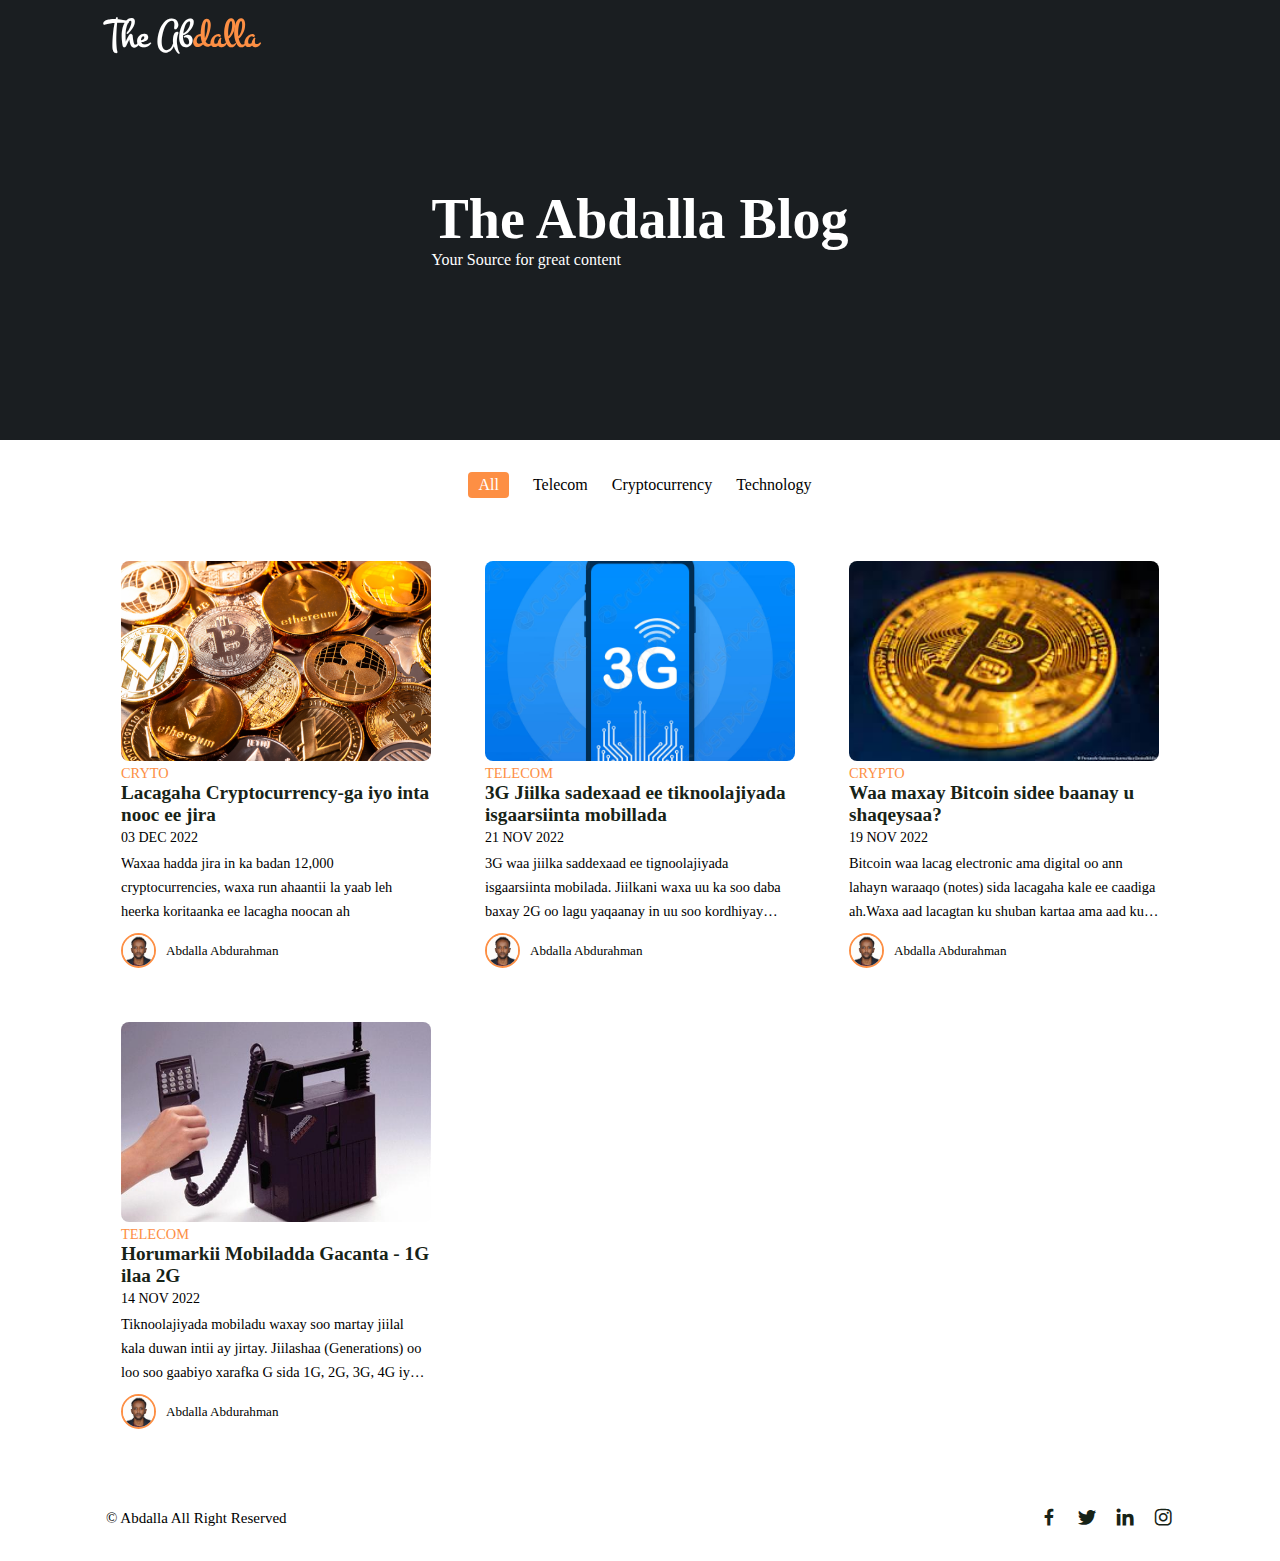
==== index.html @ d230ab07 "Update index.html" ====
<!DOCTYPE html>
<html lang="en">

<head>
    <meta charset="UTF-8">
    <meta http-equiv="X-UA-Compatible" content="IE=edge">
    <meta name="viewport" content="width=device-width, initial-scale=1.0">
    <title>Blog Website</title>
<!--     Link To Fonts -->
    <link rel="preconnect" href="https://fonts.googleapis.com">
    <link rel="preconnect" href="https://fonts.gstatic.com" crossorigin>
    <link href="https://fonts.googleapis.com/css2?family=Montez&display=swap" rel="stylesheet">
    <!-- Link To CSS -->
    <link rel="stylesheet" href="css/style.css">
    <!-- Box Icons -->
    <link href='https://unpkg.com/boxicons@2.1.4/css/boxicons.min.css' rel='stylesheet'>
    <!-- Link To JS -->

    <!-- jQuerry Link  -->
    <script src="jQuerry/jquery-3.5.1.min.js"></script>
</head>

<body>
    <!-- Header -->
    <header>
        <!-- Nav -->
        <div class="nav container">
            <!-- logo -->
            <a href="#" class="logo">The Ab<span>dalla</span></a>
        </div>

    </header>
    <!-- Home -->
    <section class="home" id="home">
        <div class="home-text container">
            <h2 class="home-title">The Abdalla Blog</h2>
            <span class="home-subtitle">Your Source for great content</span>
        </div>
    </section>
    <!-- Post Filter -->
    <div class="post-filter container">
        <span class="filter-item active-filter" data-filter='all'> All</span>
        <span class="filter-item " data-filter='telecom'> Telecom</span>
        <span class="filter-item " data-filter='crypto'> Cryptocurrency</span>
        <span class="filter-item " data-filter='tech'> Technology</span>
    </div> 
    
    <!-- Posts -->
    <section class="post container">
         <!-- Post Box -1 -->
        
        <div class="post-box crypto">
            <img src="img/Dec/cryptocurrency.jpg" alt="" class="post-img">
            <h2 class="category">CRYTO</h2>
            <a href="2022/Dec/Lacagaha Cryptocurrency-ga iyo inta nooc ee jira.html" class="post-title">
           Lacagaha Cryptocurrency-ga iyo inta nooc ee jira
            </a>
            <span class="post-date">03 Dec 2022</span>
            <p class="post-description">Waxaa hadda jira in ka badan 12,000 cryptocurrencies, waxa run ahaantii la yaab leh heerka koritaanka ee lacagha noocan ah </p>
            <!-- profile -->
            <div class="profile">
                <img src="img/author.png " alt="" class="profile-img">
                <span class="profile-name">Abdalla Abdurahman</span>
            </div>
        </div>
        
          <!-- Post Box 0 -->
        
        <div class="post-box telecom">
            <img src="img/3G logo.jpg" alt="" class="post-img">
            <h2 class="category">Telecom</h2>
            <a href="2022/Nov/3G Jiilka sadexaad ee tiknoolajiyada isgaarsiinta mobillada.html" class="post-title">
            3G Jiilka sadexaad ee tiknoolajiyada isgaarsiinta mobillada
            </a>
            <span class="post-date">21 Nov 2022</span>
            <p class="post-description">3G waa jiilka saddexaad ee tignoolajiyada isgaarsiinta mobilada. Jiilkani waxa uu ka soo daba baxay 2G oo lagu yaqaanay in uu soo kordhiyay adeegyada SMS,MMS, GPRS & EDGE oo ah adeeg saamaxayaa in mobilkaaga aad ku isticmaasho internetka oo markii ugu horaysay </p>
            <!-- profile -->
            <div class="profile">
                <img src="img/author.png " alt="" class="profile-img">
                <span class="profile-name">Abdalla Abdurahman</span>
            </div>
        </div>
        
        <!-- Post Box 1 -->
        <div class="post-box crypto">
            <img src="img/bitcoin 2.jpg" alt="" class="post-img">
            <h2 class="category">Crypto</h2>
            <a href="2022/Nov/Waa maxay Bitcoin sidee baanay u shaqaysaa.html" class="post-title">
              Waa maxay Bitcoin sidee baanay u shaqeysaa?
            </a>
            <span class="post-date">19 Nov 2022</span>
            <p class="post-description">Bitcoin waa lacag electronic ama digital oo ann lahayn waraaqo (notes) sida lacagaha kale ee caadiga ah.Waxa aad lacagtan  ku shuban kartaa ama aad ku kaydsan kartaa crypto wallets oo ah Applications ku jira mobile-kaaga ama computer-kaaga. </p>
            <!-- profile -->
            <div class="profile">
                <img src="img/author.png " alt="" class="profile-img">
                <span class="profile-name">Abdalla Abdurahman</span>
            </div>
        </div>
        
        <!-- Post Box 2 -->
        
        <div class="post-box telecom">
            <img src="img/1G-mobile-communication-systems.jpg" alt="" class="post-img">
            <h2 class="category">Telecom</h2>
            <a href="2022/Nov/Horumarkii Mobiladda Gacanta- 1G ilaa2 2G.html" class="post-title">
                Horumarkii Mobiladda Gacanta - 1G ilaa 2G
            </a>
            <span class="post-date">14 Nov 2022</span>
            <p class="post-description">Tiknoolajiyada mobiladu waxay soo martay jiilal kala duwan intii ay jirtay. Jiilashaa (Generations) oo loo soo gaabiyo xarafka G sida 1G, 2G, 3G, 4G iyo 5G, waxa ay ku kala duwan yihiin adeegyada iyo qaabdhismeedka network-ga.</p>
            <!-- profile -->
            <div class="profile">
                <img src="img/author.png " alt="" class="profile-img">
                <span class="profile-name">Abdalla Abdurahman</span>
            </div>
        </div>

    </section>
    <!-- Footer  -->
    <div class="footer container">
        <p>&#169; Abdalla All Right Reserved</p>
        <div class="social">
            <a href=""><i class='bx bxl-facebook'></i></a>
            <a href=""><i class='bx bxl-twitter'></i></a>
            <a href=""><i class='bx bxl-linkedin'></i></a>
            <a href=""><i class='bx bxl-instagram'></i></a>

        </div>
    </div>









    <!-- Link To JS -->
    <script src="js/main.js"></script>
    <script>

    </script>
    <script type="text/javascript">

    </script>


</body>

</html>
---- css/style.css ----
*{
    margin: 0;
    padding: 0;
    scroll-behavior: smooth;
    scroll-padding: 2rem;
    box-sizing: border-box;
}
/* Variables */
:root{
    --container-color: #1a1e21;
    --second-color:#fd8f44;
    --text-color: #172317;
    --bg-color:#fff;
}
::selection{
    color: var(--bg-color);
    background: var(--second-color);
}
a{
    text-decoration: none;
}
li{
    list-style: none;
}
img {
    width:100%;
}
section{
    padding: 3rem 0 2rem;
     
}
.container{
    max-width: 1068px;
    margin: auto;
    width: 100%;
}
/* Header */
header{
    position: fixed;
    top: 0;
    left: 0;
    width: 100%;
    z-index: 200;
}
header.shadow {
    background: var(--bg-color);
     
    
    transition: 0.4s;
}
header.shadow .logo{
    color: var(--text-color);
}
.nav   {
    display: flex;
    align-items: center;
    justify-content: space-between;
    padding: 10px 0;
}
.logo{
    font-size: 2.5rem;
    font-weight: 600;
    color: var(--bg-color);
    font-family: 'Montez', cursive;
}
.logo span{
    color: var(--second-color);
}
.login{
    padding: 8px 14px;
    text-transform: uppercase;
    font-weight: 500;
    border-radius: 4px;
    background: var(--second-color);
    color: var(--bg-color);

}
.login:hover{
    background: hsl(24, 98%, 58%);
    transition: 2s;
}
.home{
    width: 100%;
    min-height: 440px;
    background: var(--container-color);
    display: grid;
    justify-content: center;
    align-items: center;
}
.home-text{
    color: var(--bg-color);
}
.home-title{
    font-size: 3.5rem;
}
.home-subtitle{
    font-size: 1rem;
    font-weight: 400;
}
.post-filter{
    display: flex;
    justify-content: center;
    align-items: center;
    column-gap: 1.5rem;
    margin-top: 2rem !important;
}
.filter-items{
    font-size: 0.9rem;
    font-weight: 500;
    cursor: pointer;
}
.active-filter{
    background: var(--second-color);
    color: var(--bg-color);
    padding: 4px 10px;
    border-radius: 4px;
}
.post{
    display: grid;
    grid-template-columns: repeat(auto-fit, minmax(280px, auto));
    justify-content: center;
    gap: 1.5rem;
}
.post-box{
    background: var(--bg-color);
    box-shadow: 0 4px 14px hsl(355deg 25%, 15%/ 10);
    padding: 15px;
    border-radius: 0.5rem;
}
.post-img{
    width: 100%;
    height: 200px;
    object-fit: cover;
    object-position: center;
    border-radius: 0.5rem;
}
.category{
    font-size: 0.9rem;
    font-weight: 500;
    text-transform: uppercase;
    color: var(--second-color);
}
.post-title{
    font-size: 1.2rem;
    font-weight: 600;
    color: var(--text-color);
    /* To Remain Title In 2 Lines */
    display: -webkit-box;
    -webkit-line-clamp: 2;
    -webkit-box-orient: vertical;
    overflow: hidden;
}
.post-date{
    display: flex;
    font-size: 0.875rem;
    text-transform: uppercase;
    font-weight: 400;
    margin-top: 4px;
}
.post-description{
    font-size: 0.9rem;
    line-height: 1.5rem;
    margin: 5px 0 10px;
    display: -webkit-box;
    -webkit-line-clamp: 3;
    -webkit-box-orient: vertical;
    overflow: hidden;
}
.profile{
    display: flex;
    align-items: center;
    gap: 10px;
}
.profile-img{
    width: 35px;
    height: 35px;
    border-radius: 50%;
    object-fit: cover;
    object-position: center;
    border: 2px solid var(--second-color);
}
.profile-name{
    font-size: 0.82rem;
    font-weight: 500;
     
}
.footer{
    display: flex;
    justify-content: space-between;
    align-items: center;
    padding: 30px 0;   
}
.footer p{
    font-size: 0.938rem;
}
.social{
    display: flex;
    column-gap: 1rem;
    align-items: center;
}
.social .bx{
    font-size: 1.4rem;
    color: var(--text-color);
}
.social .bx:hover{
    color: var(--second-color);
    transition: 0.3s all linear;
}
/* Post Content  */
.post-header{
    width: 100%;
    height: 500px;
    background-color: var(--container-color);
}
.post-container{
    max-width: 800px;
    margin: auto;
    width: 100%;
}
.header-content{
    display: flex;
    flex-direction: column;
    align-items: center;
    margin-top: 4rem !important;
}
.back-home{
    color: var(--second-color);
    font-size: 0.9rem;

}
.header-title{
    width: 90%;
    font-size: 2.6rem;
    color: var(--bg-color);
    text-align: center;
    margin-bottom: 1rem;
}
.header-img{
    width: 100%;
    height: 420px;
    object-fit: cover;
    object-position: center;
}
.post-content{
    margin-top: 10rem !important;
}
.sub-heading{
    font-size: 1.2rem;
}
.post-text{
    font-size: 1rem;
    line-height: 1.7rem;
    margin: 1rem 0;
    text-align: justify;
}
/* Share  */
.share{
    display: flex;
    flex-direction: column;
    align-items: center;
    row-gap: 1rem;
}
.share-title{
    font-size: 1rem;
}
/* Responsive  */
@media (max-width: 1060px){
    .container{
          
                margin: 0 auto;
                width: 95%;
    }
    .home-text{
        width: 100%;
    }
}
@media (max-width: 850px) {
    .nav {

        padding: 14px 0;
    }
    .post-container{
        margin: 0 auto;
        width: 95%;
    }

    
}
@media (max-width: 768px) {
    .nav {

        padding: 10px 0;
    }
    section{
        padding: 2rem 0;

    }
    .header-content{
        margin-top: 3rem !important;
    }

    .home{
        min-height: 380px;
    }
    .home-title{
        font-size: 3rem;
    }
    .header-title{
        font-size: 2rem;
    }
   .header-img{
    height: 370px;
   }
   .post-header{
    height: 435px;
   }
   .post-content{
    margin-top: 6rem !important ;
   }


}
@media (max-width: 655px){
    .post-content{
        margin-top: 8rem !important;
    }
    .footer{
         
            padding: 20px 0;
            flex-direction: column;
            row-gap: 1rem;
             
            text-align: center;
    }
}
@media (max-width: 436px){
    .home-title{
        font-size: 2rem;
    }
}
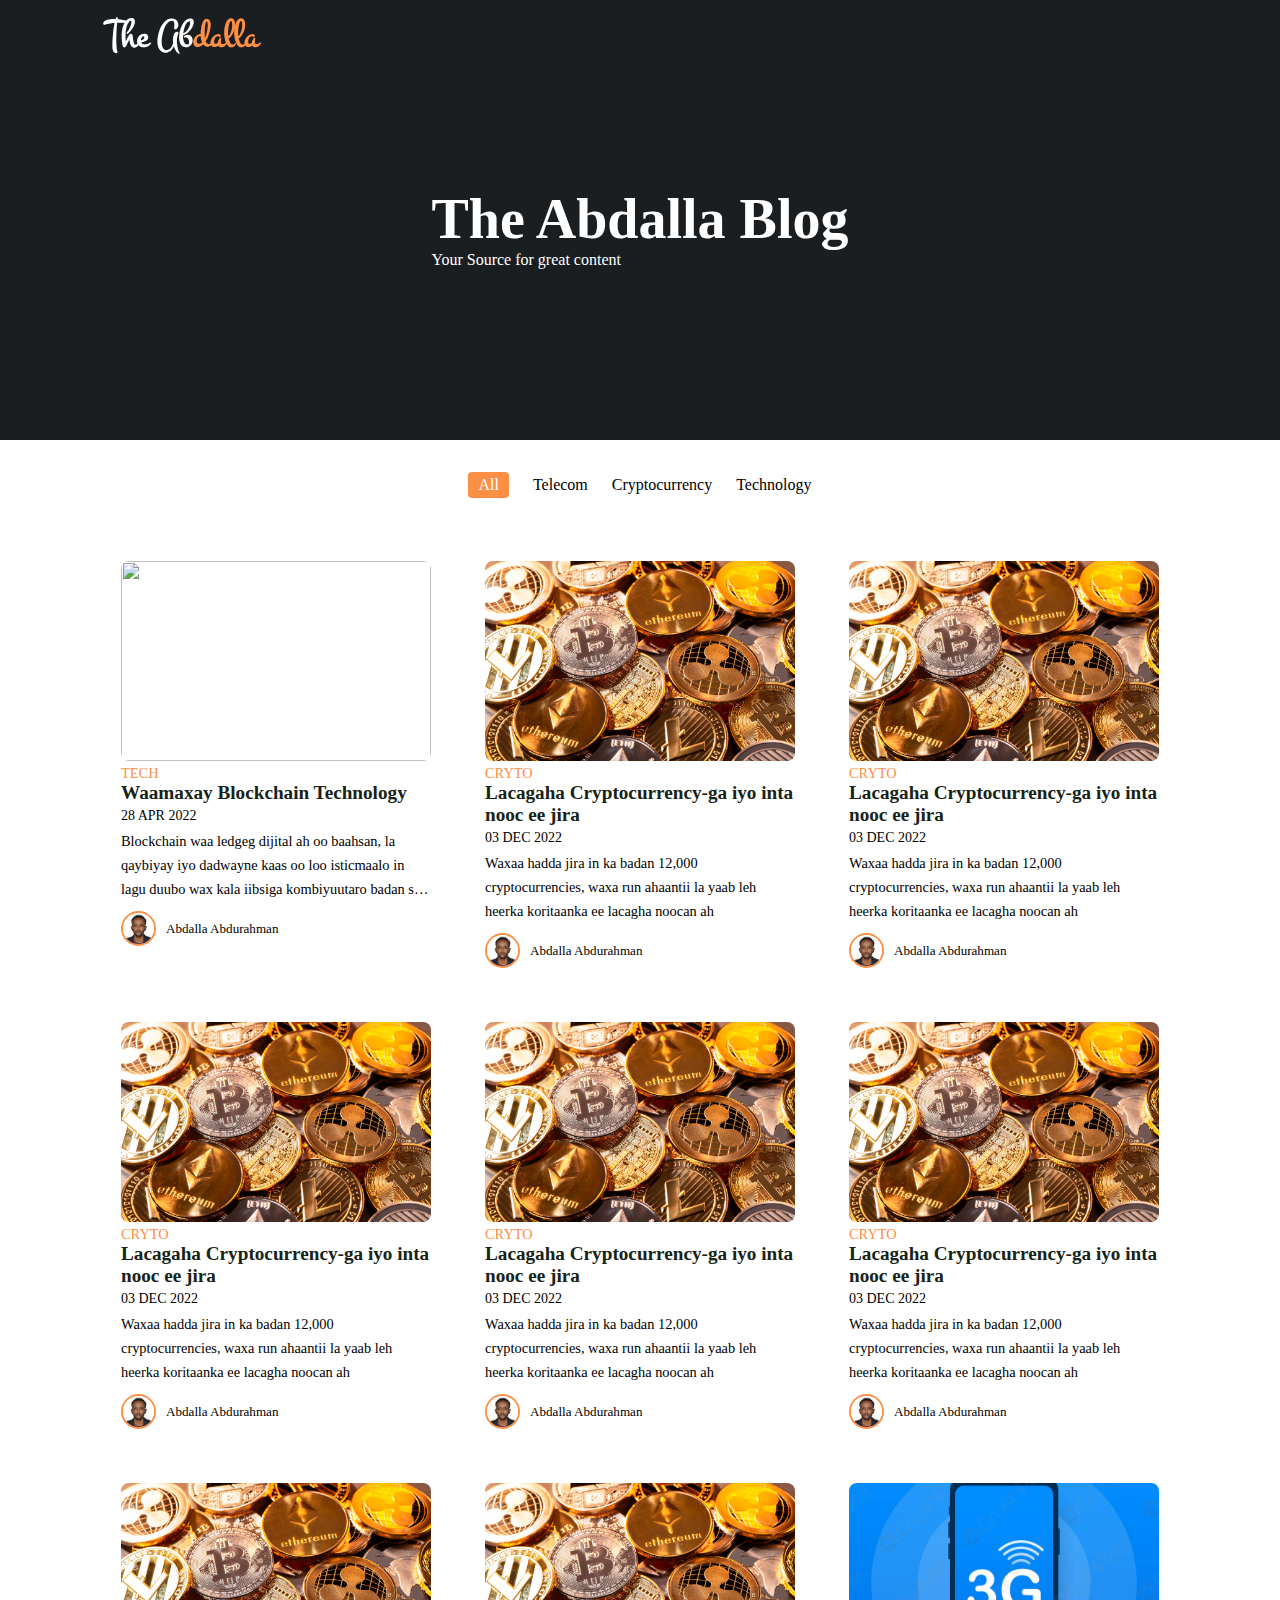
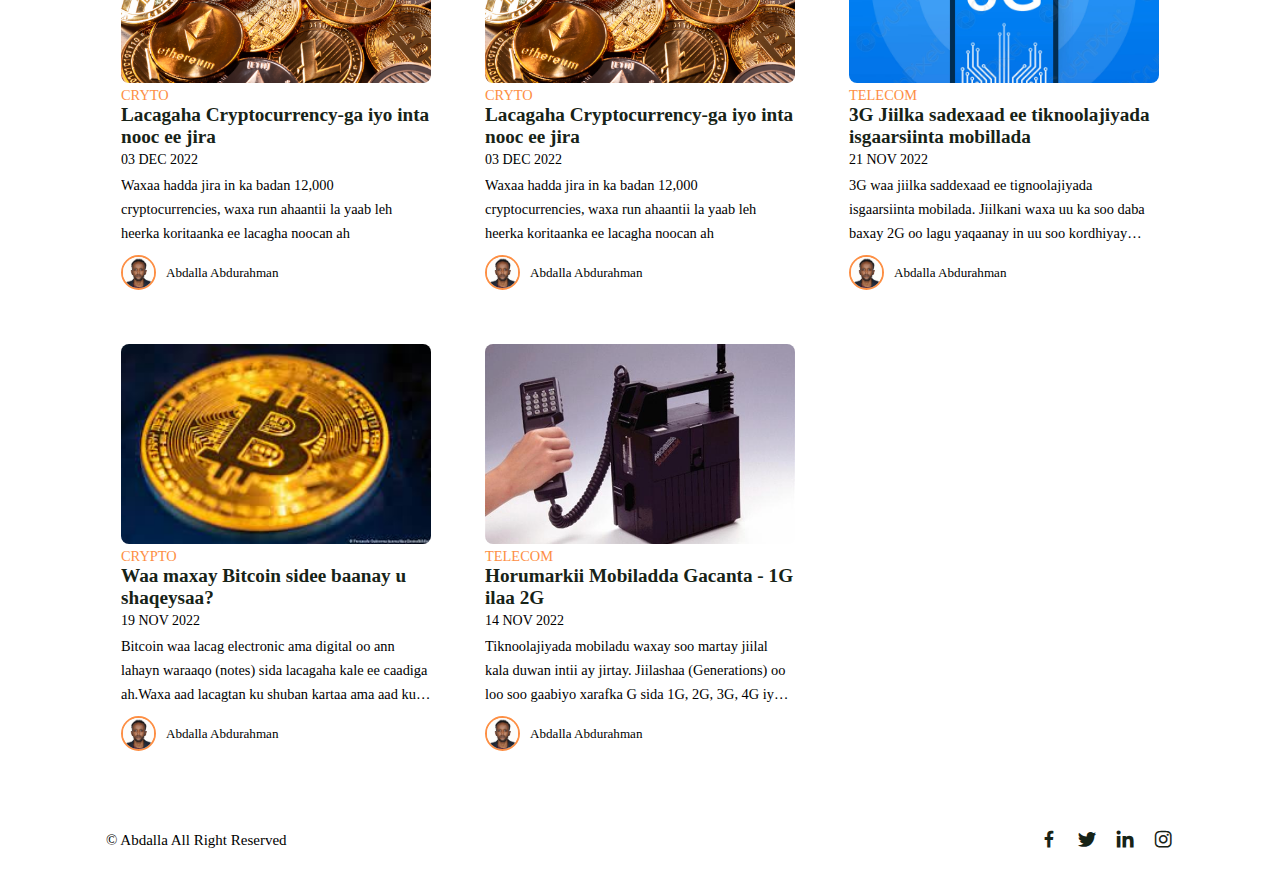
==== commit 06b39c43: "Update index.html" ====
--- a/index.html
+++ b/index.html
@@ -47,24 +47,143 @@
     
     <!-- Posts -->
     <section class="post container">
-         <!-- Post Box -1 -->
-        
-        <div class="post-box crypto">
-            <img src="img/Dec/cryptocurrency.jpg" alt="" class="post-img">
-            <h2 class="category">CRYTO</h2>
-            <a href="2022/Dec/Lacagaha Cryptocurrency-ga iyo inta nooc ee jira.html" class="post-title">
-           Lacagaha Cryptocurrency-ga iyo inta nooc ee jira
-            </a>
-            <span class="post-date">03 Dec 2022</span>
-            <p class="post-description">Waxaa hadda jira in ka badan 12,000 cryptocurrencies, waxa run ahaantii la yaab leh heerka koritaanka ee lacagha noocan ah </p>
-            <!-- profile -->
-            <div class="profile">
-                <img src="img/author.png " alt="" class="profile-img">
-                <span class="profile-name">Abdalla Abdurahman</span>
-            </div>
-        </div>
-        
-          <!-- Post Box 0 -->
+         <!-- Post Box -11 -->
+        
+        <div class="post-box Tech">
+            <img src="img/Dec/blockchain.jpg" alt="" class="post-img">
+            <h2 class="category">Tech</h2>
+            <a href="2023/Apr/Waamaxay Blockchain Technology.html" class="post-title">
+           Waamaxay Blockchain Technology
+            </a>
+            <span class="post-date">28 Apr 2022</span>
+            <p class="post-description">Blockchain waa ledgeg dijital ah oo baahsan, la qaybiyay iyo dadwayne kaas oo loo isticmaalo in lagu duubo wax kala iibsiga kombiyuutaro badan si aan diiwaanka loo bedeli karin dib u dhac iyada oo aan la bedelin dhammaan baloogyada soo  </p>
+            <!-- profile -->
+            <div class="profile">
+                <img src="img/author.png " alt="" class="profile-img">
+                <span class="profile-name">Abdalla Abdurahman</span>
+            </div>
+        </div>
+        
+         <!-- Post Box -10 -->
+        
+        <div class="post-box crypto">
+            <img src="img/Dec/cryptocurrency.jpg" alt="" class="post-img">
+            <h2 class="category">CRYTO</h2>
+            <a href="2022/Dec/Lacagaha Cryptocurrency-ga iyo inta nooc ee jira.html" class="post-title">
+           Lacagaha Cryptocurrency-ga iyo inta nooc ee jira
+            </a>
+            <span class="post-date">03 Dec 2022</span>
+            <p class="post-description">Waxaa hadda jira in ka badan 12,000 cryptocurrencies, waxa run ahaantii la yaab leh heerka koritaanka ee lacagha noocan ah </p>
+            <!-- profile -->
+            <div class="profile">
+                <img src="img/author.png " alt="" class="profile-img">
+                <span class="profile-name">Abdalla Abdurahman</span>
+            </div>
+        </div>
+        
+         <!-- Post Box -9 -->
+        
+        <div class="post-box crypto">
+            <img src="img/Dec/cryptocurrency.jpg" alt="" class="post-img">
+            <h2 class="category">CRYTO</h2>
+            <a href="2022/Dec/Lacagaha Cryptocurrency-ga iyo inta nooc ee jira.html" class="post-title">
+           Lacagaha Cryptocurrency-ga iyo inta nooc ee jira
+            </a>
+            <span class="post-date">03 Dec 2022</span>
+            <p class="post-description">Waxaa hadda jira in ka badan 12,000 cryptocurrencies, waxa run ahaantii la yaab leh heerka koritaanka ee lacagha noocan ah </p>
+            <!-- profile -->
+            <div class="profile">
+                <img src="img/author.png " alt="" class="profile-img">
+                <span class="profile-name">Abdalla Abdurahman</span>
+            </div>
+        </div>
+        
+         <!-- Post Box -8 -->
+        
+        <div class="post-box crypto">
+            <img src="img/Dec/cryptocurrency.jpg" alt="" class="post-img">
+            <h2 class="category">CRYTO</h2>
+            <a href="2022/Dec/Lacagaha Cryptocurrency-ga iyo inta nooc ee jira.html" class="post-title">
+           Lacagaha Cryptocurrency-ga iyo inta nooc ee jira
+            </a>
+            <span class="post-date">03 Dec 2022</span>
+            <p class="post-description">Waxaa hadda jira in ka badan 12,000 cryptocurrencies, waxa run ahaantii la yaab leh heerka koritaanka ee lacagha noocan ah </p>
+            <!-- profile -->
+            <div class="profile">
+                <img src="img/author.png " alt="" class="profile-img">
+                <span class="profile-name">Abdalla Abdurahman</span>
+            </div>
+        </div>
+        
+         <!-- Post Box -7 -->
+        
+        <div class="post-box crypto">
+            <img src="img/Dec/cryptocurrency.jpg" alt="" class="post-img">
+            <h2 class="category">CRYTO</h2>
+            <a href="2022/Dec/Lacagaha Cryptocurrency-ga iyo inta nooc ee jira.html" class="post-title">
+           Lacagaha Cryptocurrency-ga iyo inta nooc ee jira
+            </a>
+            <span class="post-date">03 Dec 2022</span>
+            <p class="post-description">Waxaa hadda jira in ka badan 12,000 cryptocurrencies, waxa run ahaantii la yaab leh heerka koritaanka ee lacagha noocan ah </p>
+            <!-- profile -->
+            <div class="profile">
+                <img src="img/author.png " alt="" class="profile-img">
+                <span class="profile-name">Abdalla Abdurahman</span>
+            </div>
+        </div>
+        
+         <!-- Post Box -6 -->
+        
+        <div class="post-box crypto">
+            <img src="img/Dec/cryptocurrency.jpg" alt="" class="post-img">
+            <h2 class="category">CRYTO</h2>
+            <a href="2022/Dec/Lacagaha Cryptocurrency-ga iyo inta nooc ee jira.html" class="post-title">
+           Lacagaha Cryptocurrency-ga iyo inta nooc ee jira
+            </a>
+            <span class="post-date">03 Dec 2022</span>
+            <p class="post-description">Waxaa hadda jira in ka badan 12,000 cryptocurrencies, waxa run ahaantii la yaab leh heerka koritaanka ee lacagha noocan ah </p>
+            <!-- profile -->
+            <div class="profile">
+                <img src="img/author.png " alt="" class="profile-img">
+                <span class="profile-name">Abdalla Abdurahman</span>
+            </div>
+        </div>
+        
+         <!-- Post Box -5 -->
+        
+        <div class="post-box crypto">
+            <img src="img/Dec/cryptocurrency.jpg" alt="" class="post-img">
+            <h2 class="category">CRYTO</h2>
+            <a href="2022/Dec/Lacagaha Cryptocurrency-ga iyo inta nooc ee jira.html" class="post-title">
+           Lacagaha Cryptocurrency-ga iyo inta nooc ee jira
+            </a>
+            <span class="post-date">03 Dec 2022</span>
+            <p class="post-description">Waxaa hadda jira in ka badan 12,000 cryptocurrencies, waxa run ahaantii la yaab leh heerka koritaanka ee lacagha noocan ah </p>
+            <!-- profile -->
+            <div class="profile">
+                <img src="img/author.png " alt="" class="profile-img">
+                <span class="profile-name">Abdalla Abdurahman</span>
+            </div>
+        </div>
+        
+         <!-- Post Box -4 -->
+        
+        <div class="post-box crypto">
+            <img src="img/Dec/cryptocurrency.jpg" alt="" class="post-img">
+            <h2 class="category">CRYTO</h2>
+            <a href="2022/Dec/Lacagaha Cryptocurrency-ga iyo inta nooc ee jira.html" class="post-title">
+           Lacagaha Cryptocurrency-ga iyo inta nooc ee jira
+            </a>
+            <span class="post-date">03 Dec 2022</span>
+            <p class="post-description">Waxaa hadda jira in ka badan 12,000 cryptocurrencies, waxa run ahaantii la yaab leh heerka koritaanka ee lacagha noocan ah </p>
+            <!-- profile -->
+            <div class="profile">
+                <img src="img/author.png " alt="" class="profile-img">
+                <span class="profile-name">Abdalla Abdurahman</span>
+            </div>
+        </div>
+        
+          <!-- Post Box 3 -->
         
         <div class="post-box telecom">
             <img src="img/3G logo.jpg" alt="" class="post-img">
@@ -81,7 +200,7 @@
             </div>
         </div>
         
-        <!-- Post Box 1 -->
+        <!-- Post Box 2 -->
         <div class="post-box crypto">
             <img src="img/bitcoin 2.jpg" alt="" class="post-img">
             <h2 class="category">Crypto</h2>
@@ -97,7 +216,7 @@
             </div>
         </div>
         
-        <!-- Post Box 2 -->
+        <!-- Post Box 1 -->
         
         <div class="post-box telecom">
             <img src="img/1G-mobile-communication-systems.jpg" alt="" class="post-img">
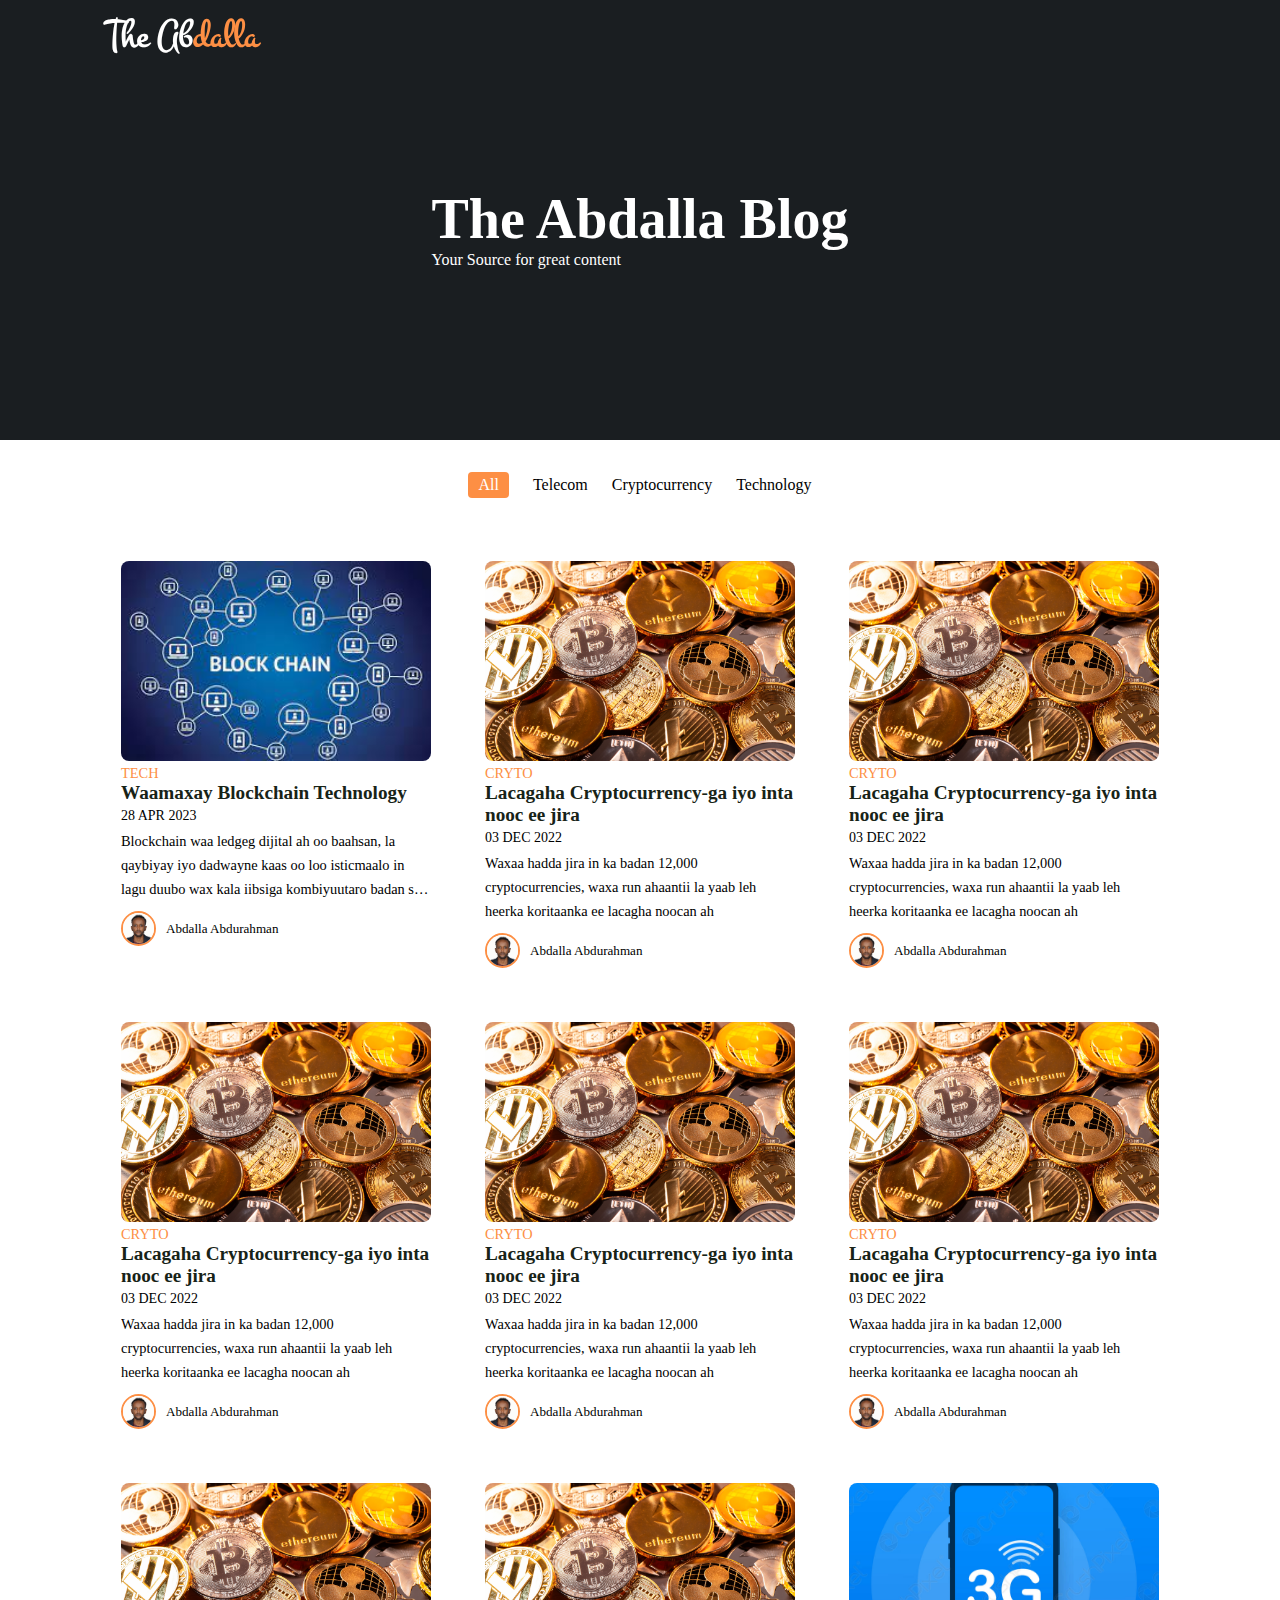
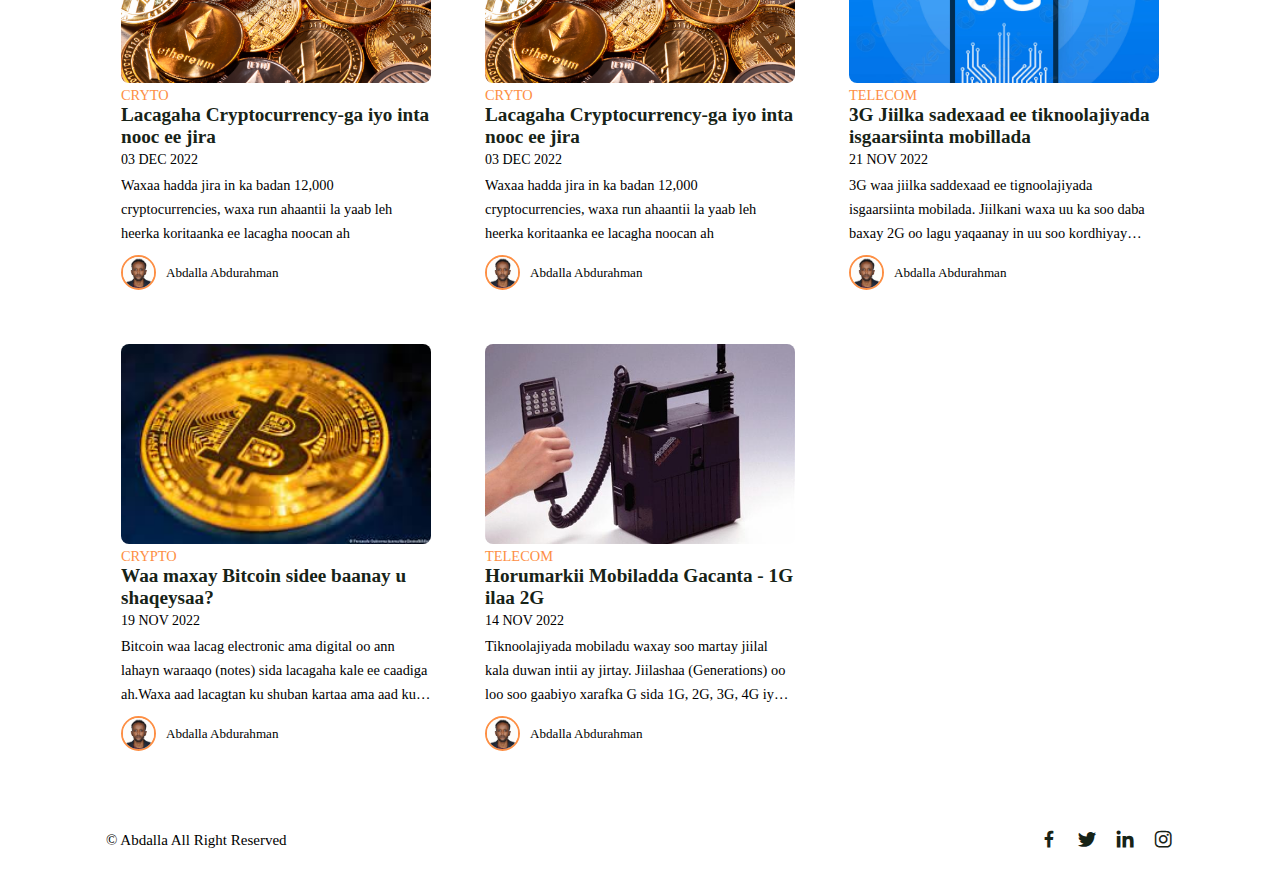
==== commit 5ba3b1cb: "Update index.html" ====
--- a/index.html
+++ b/index.html
@@ -50,12 +50,12 @@
          <!-- Post Box -11 -->
         
         <div class="post-box Tech">
-            <img src="img/Dec/blockchain.jpg" alt="" class="post-img">
+            <img src="img/Apr/blockchain.jpeg" alt="" class="post-img">
             <h2 class="category">Tech</h2>
             <a href="2023/Apr/Waamaxay Blockchain Technology.html" class="post-title">
            Waamaxay Blockchain Technology
             </a>
-            <span class="post-date">28 Apr 2022</span>
+            <span class="post-date">28 Apr 2023</span>
             <p class="post-description">Blockchain waa ledgeg dijital ah oo baahsan, la qaybiyay iyo dadwayne kaas oo loo isticmaalo in lagu duubo wax kala iibsiga kombiyuutaro badan si aan diiwaanka loo bedeli karin dib u dhac iyada oo aan la bedelin dhammaan baloogyada soo  </p>
             <!-- profile -->
             <div class="profile">
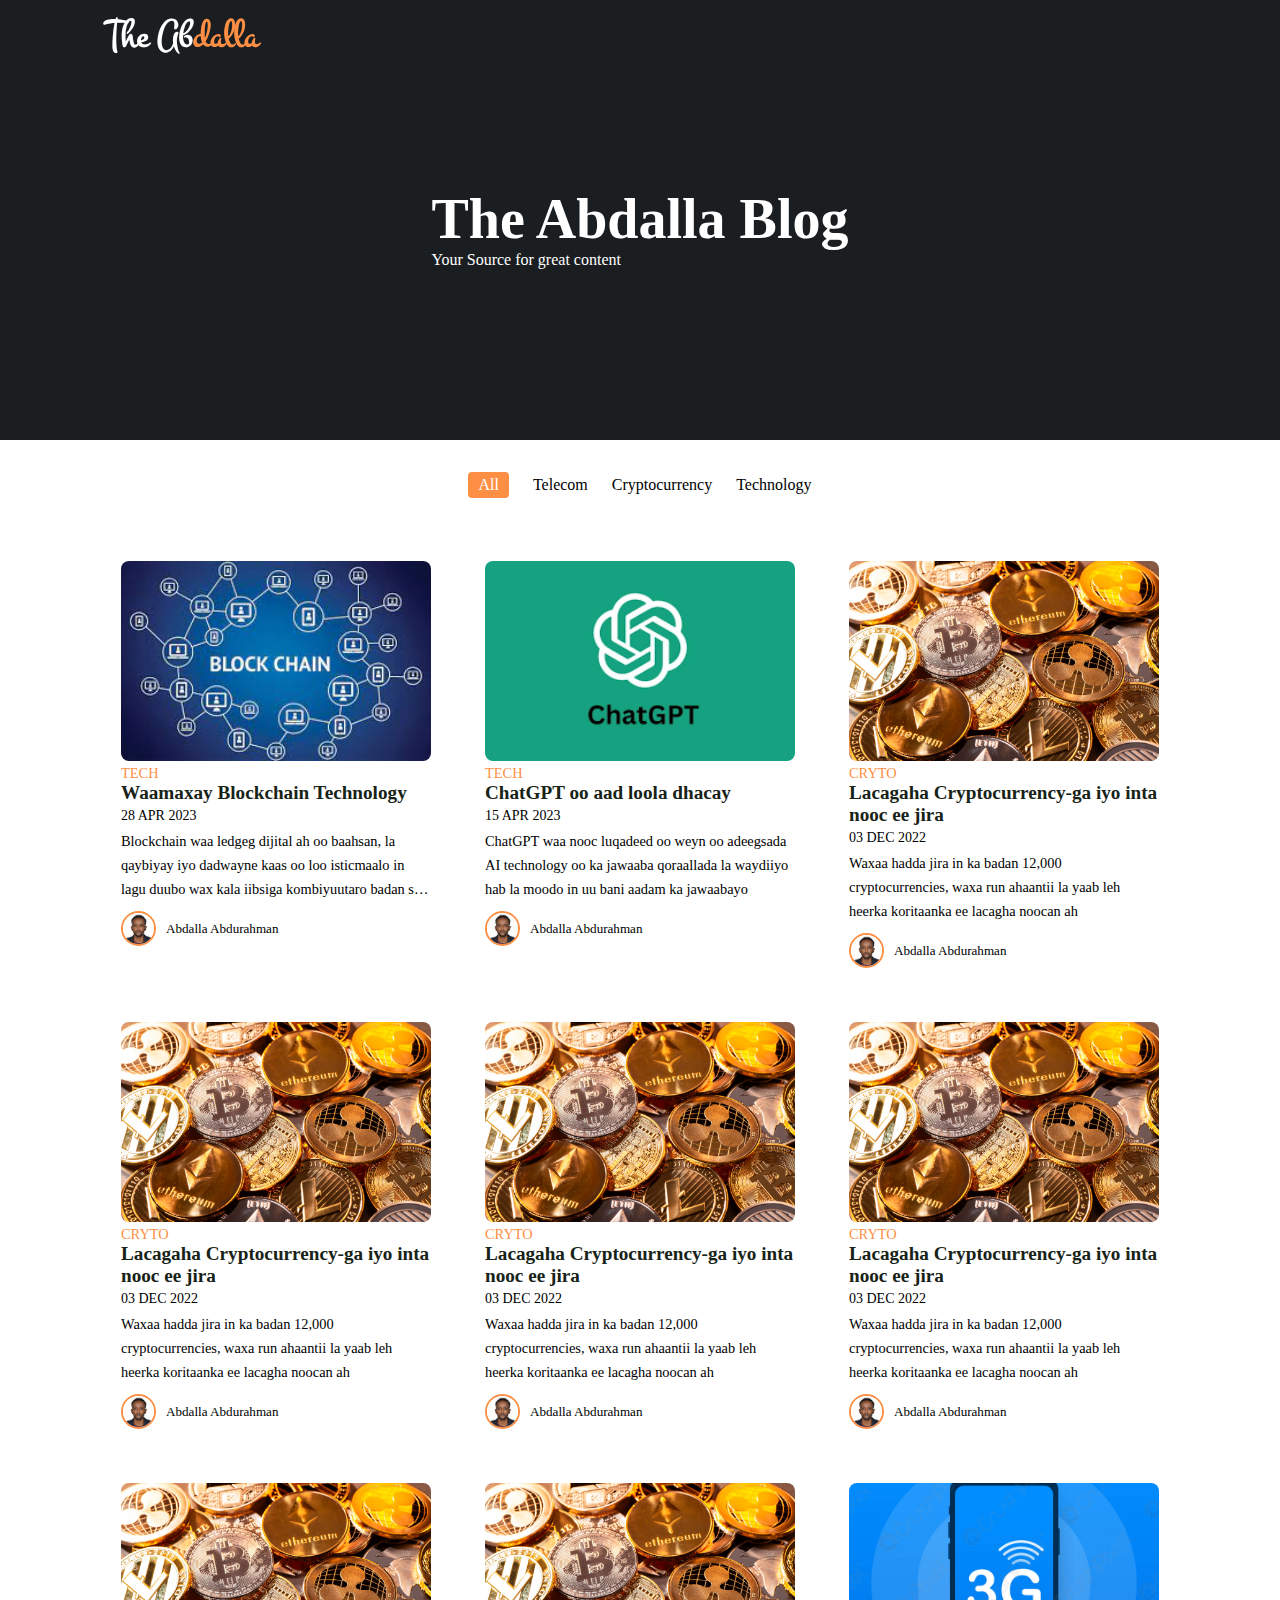
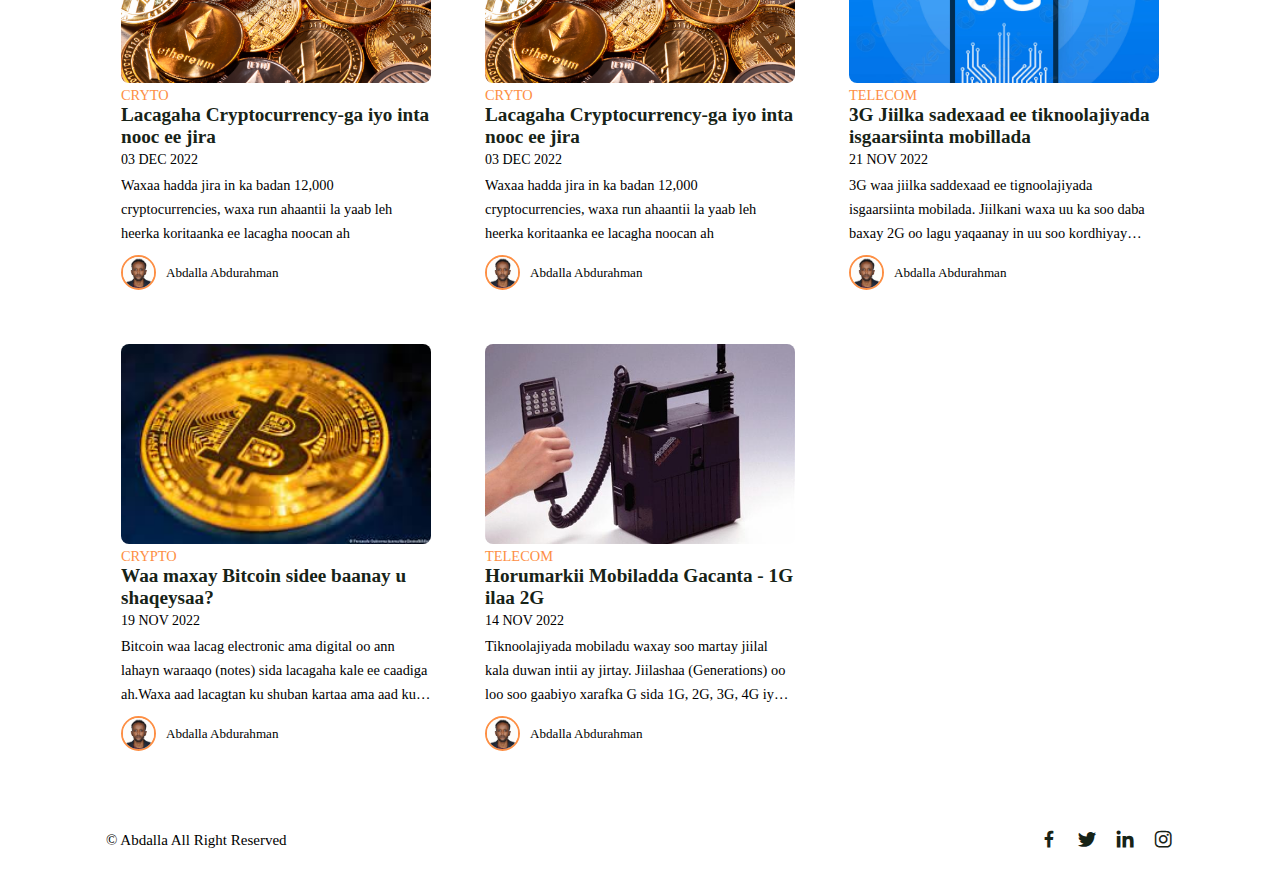
==== commit 551707c2: "Update index.html" ====
--- a/index.html
+++ b/index.html
@@ -66,21 +66,20 @@
         
          <!-- Post Box -10 -->
         
-        <div class="post-box crypto">
-            <img src="img/Dec/cryptocurrency.jpg" alt="" class="post-img">
-            <h2 class="category">CRYTO</h2>
-            <a href="2022/Dec/Lacagaha Cryptocurrency-ga iyo inta nooc ee jira.html" class="post-title">
-           Lacagaha Cryptocurrency-ga iyo inta nooc ee jira
-            </a>
-            <span class="post-date">03 Dec 2022</span>
-            <p class="post-description">Waxaa hadda jira in ka badan 12,000 cryptocurrencies, waxa run ahaantii la yaab leh heerka koritaanka ee lacagha noocan ah </p>
-            <!-- profile -->
-            <div class="profile">
-                <img src="img/author.png " alt="" class="profile-img">
-                <span class="profile-name">Abdalla Abdurahman</span>
-            </div>
-        </div>
-        
+        <div class="post-box Tech">
+            <img src="img/Apr/chatgpt.png" alt="" class="post-img">
+            <h2 class="category">Tech</h2>
+            <a href="2023/Apr/ChatGPT oo aad loola dhacay.html" class="post-title">
+           ChatGPT oo aad loola dhacay
+            </a>
+            <span class="post-date">15 Apr 2023</span>
+            <p class="post-description">ChatGPT waa nooc luqadeed oo weyn oo adeegsada AI technology oo ka jawaaba qoraallada la waydiiyo hab la moodo in uu bani aadam ka jawaabayo  </p>
+            <!-- profile -->
+            <div class="profile">
+                <img src="img/author.png " alt="" class="profile-img">
+                <span class="profile-name">Abdalla Abdurahman</span>
+            </div>
+        </div>
          <!-- Post Box -9 -->
         
         <div class="post-box crypto">
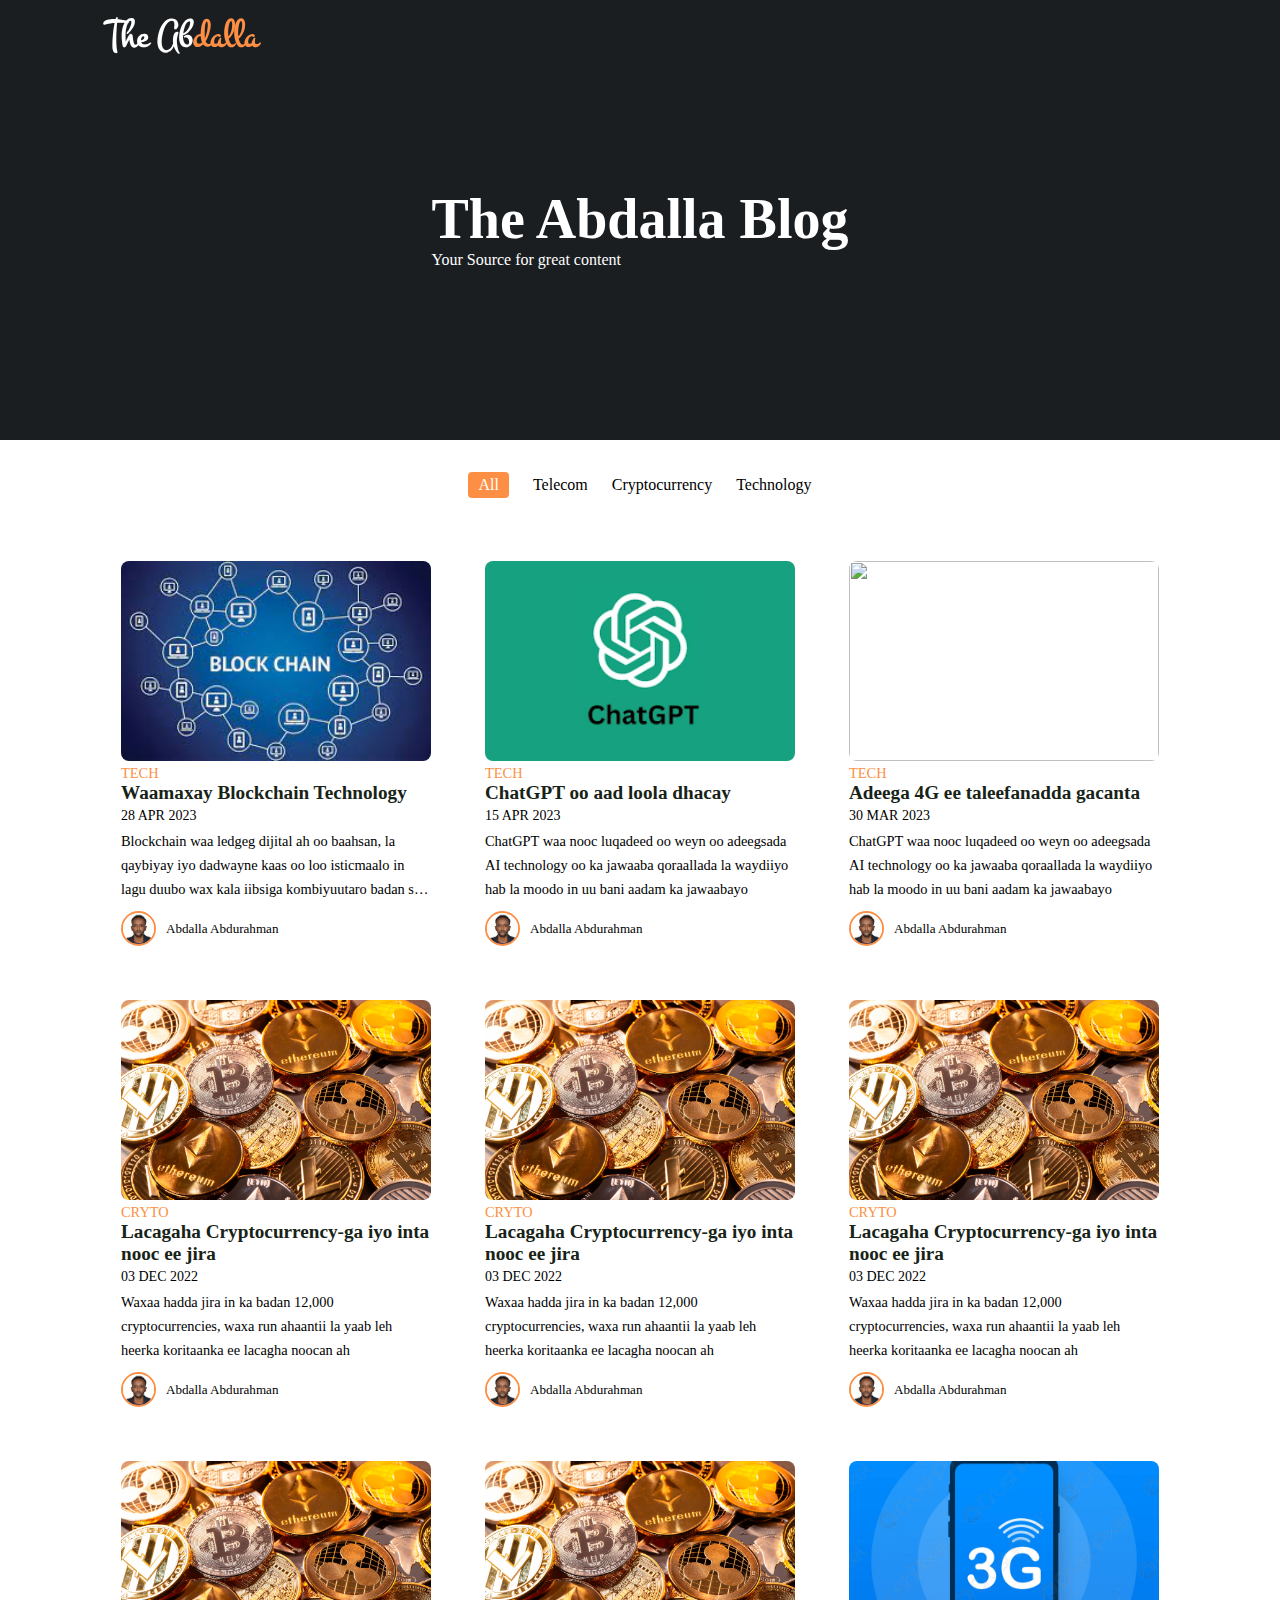
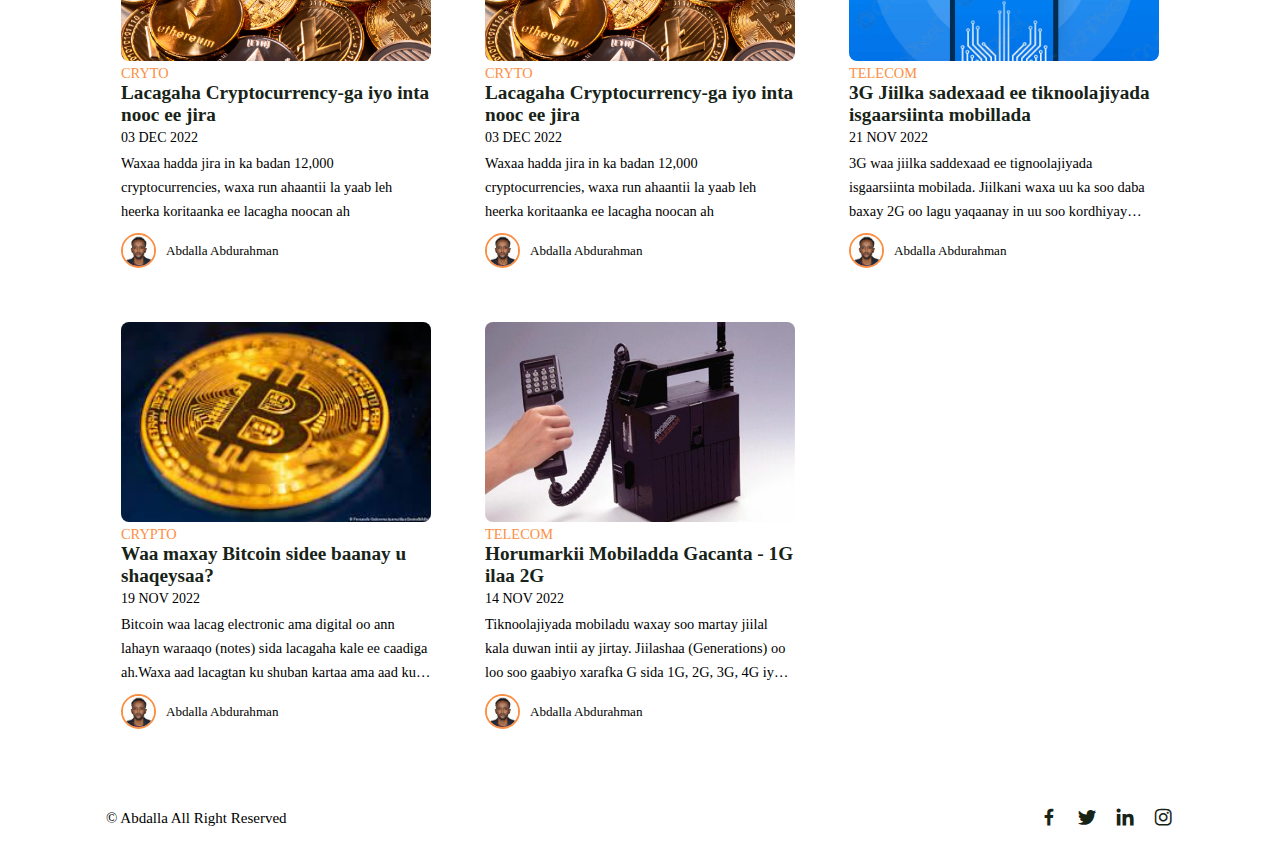
==== commit 027ec0bc: "Update index.html" ====
--- a/index.html
+++ b/index.html
@@ -82,14 +82,14 @@
         </div>
          <!-- Post Box -9 -->
         
-        <div class="post-box crypto">
-            <img src="img/Dec/cryptocurrency.jpg" alt="" class="post-img">
-            <h2 class="category">CRYTO</h2>
-            <a href="2022/Dec/Lacagaha Cryptocurrency-ga iyo inta nooc ee jira.html" class="post-title">
-           Lacagaha Cryptocurrency-ga iyo inta nooc ee jira
-            </a>
-            <span class="post-date">03 Dec 2022</span>
-            <p class="post-description">Waxaa hadda jira in ka badan 12,000 cryptocurrencies, waxa run ahaantii la yaab leh heerka koritaanka ee lacagha noocan ah </p>
+        <div class="post-box Telecom">
+            <img src="img/Mar/4G logo.jpeg" alt="" class="post-img">
+            <h2 class="category">Tech</h2>
+            <a href="2023/Mar/Adeega 4G ee taleefanadda gacanta.html" class="post-title">
+           Adeega 4G ee taleefanadda gacanta
+            </a>
+            <span class="post-date">30 Mar 2023</span>
+            <p class="post-description">ChatGPT waa nooc luqadeed oo weyn oo adeegsada AI technology oo ka jawaaba qoraallada la waydiiyo hab la moodo in uu bani aadam ka jawaabayo  </p>
             <!-- profile -->
             <div class="profile">
                 <img src="img/author.png " alt="" class="profile-img">
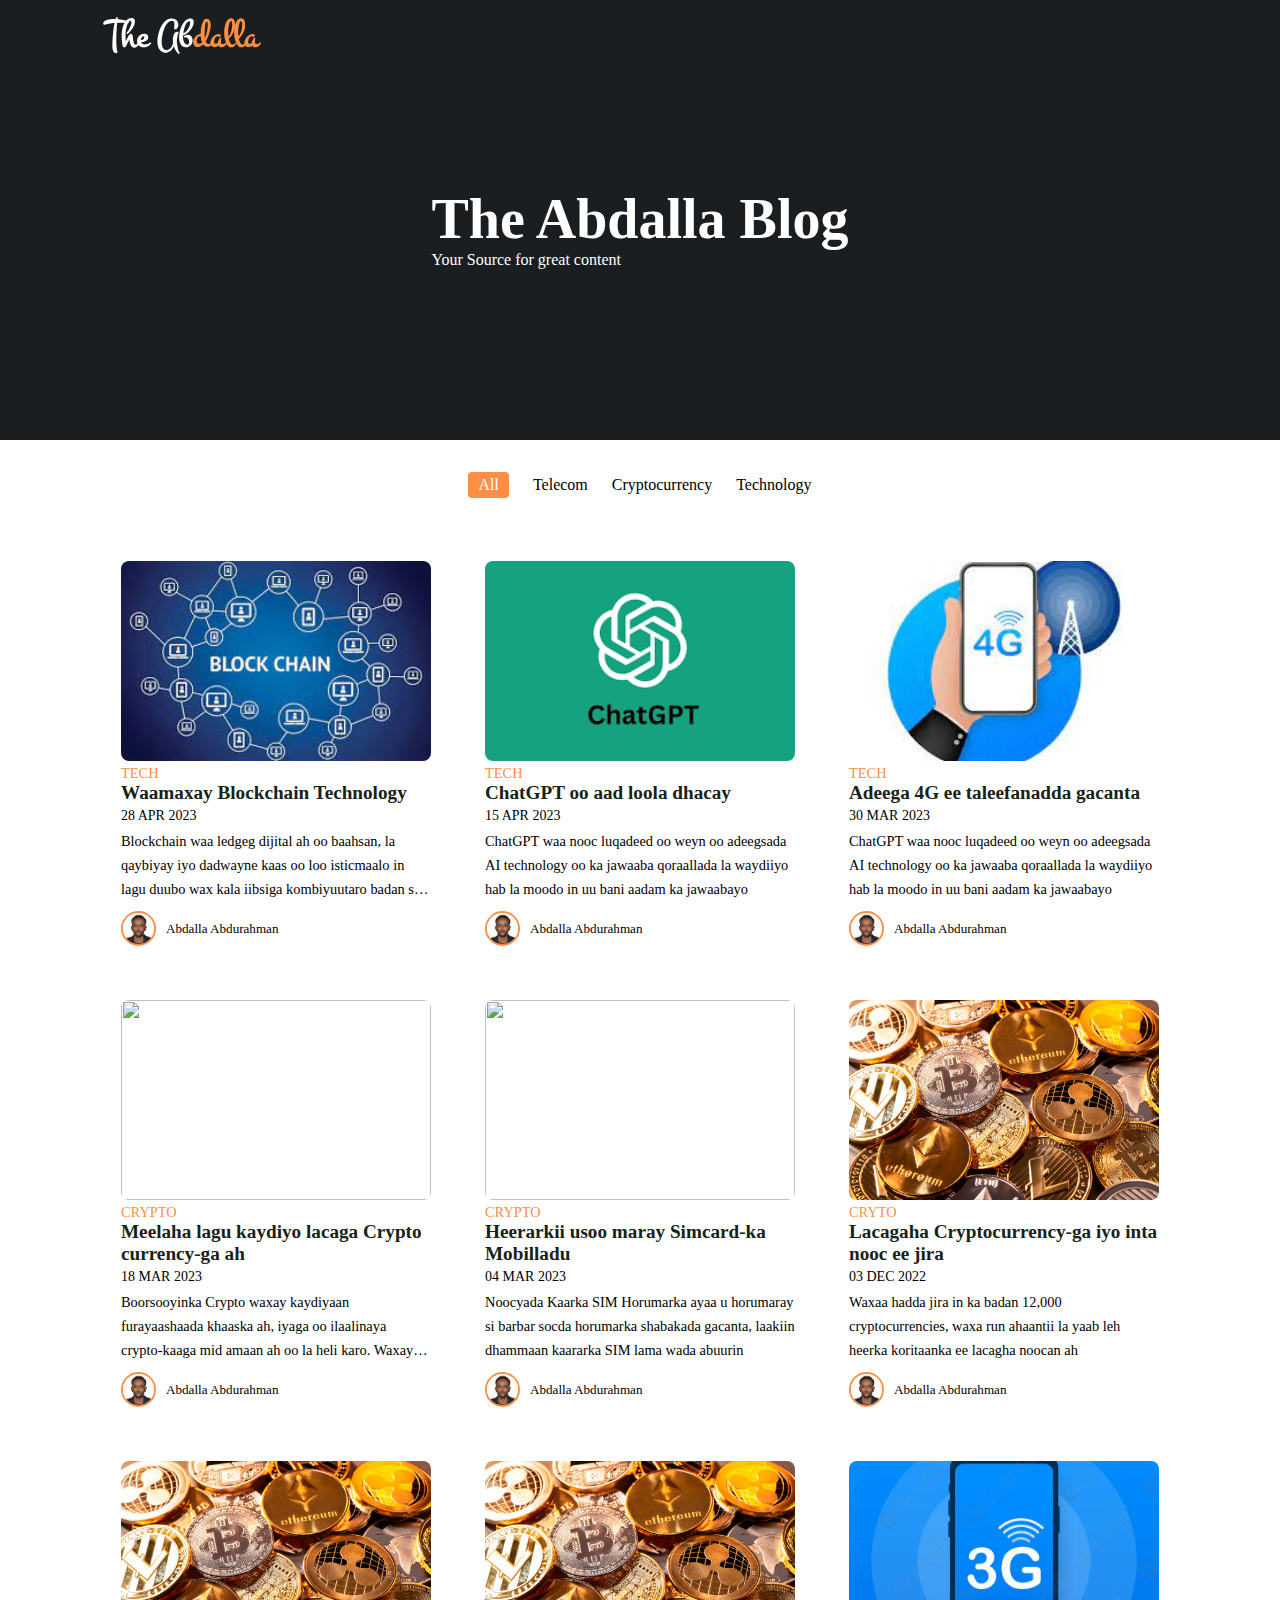
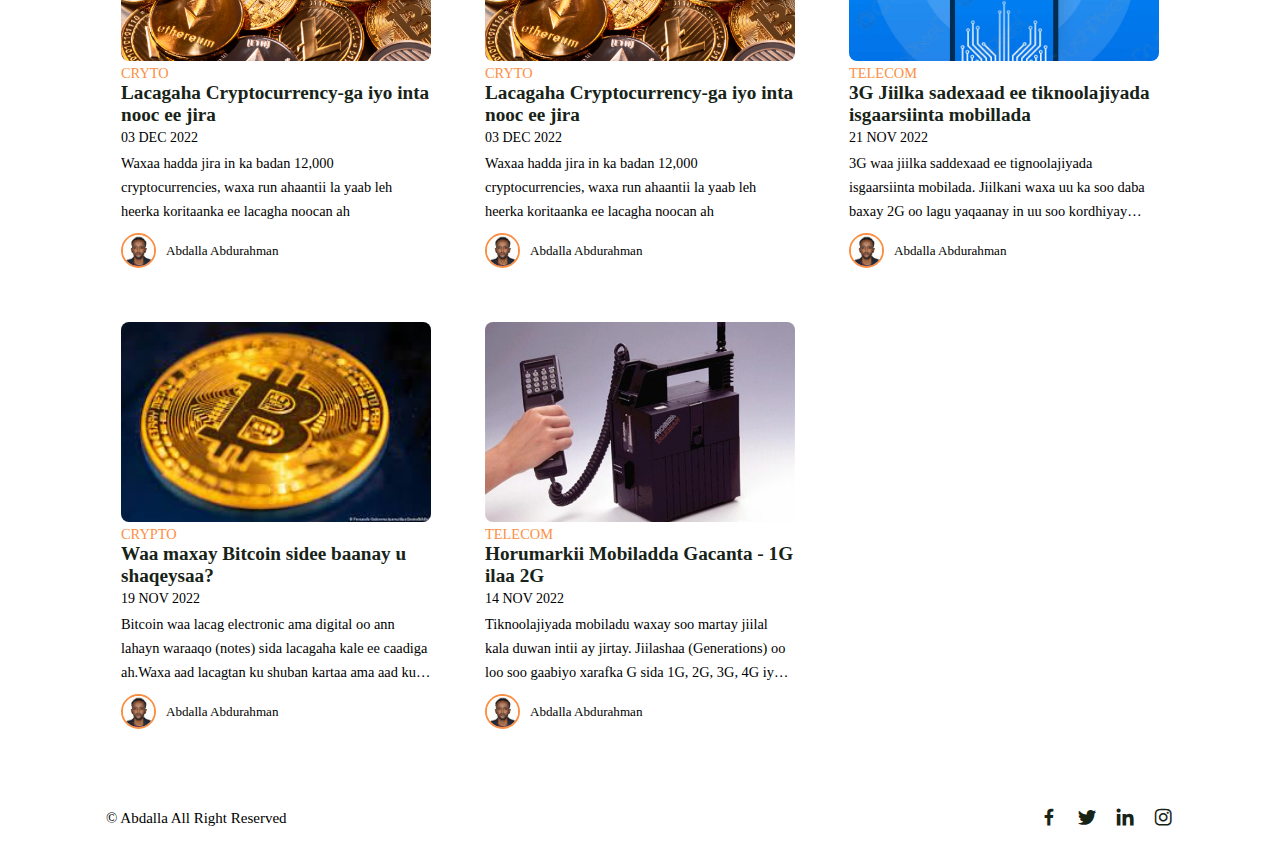
==== commit 5253ce59: "Update index.html" ====
--- a/index.html
+++ b/index.html
@@ -99,31 +99,31 @@
         
          <!-- Post Box -8 -->
         
-        <div class="post-box crypto">
-            <img src="img/Dec/cryptocurrency.jpg" alt="" class="post-img">
-            <h2 class="category">CRYTO</h2>
-            <a href="2022/Dec/Lacagaha Cryptocurrency-ga iyo inta nooc ee jira.html" class="post-title">
-           Lacagaha Cryptocurrency-ga iyo inta nooc ee jira
-            </a>
-            <span class="post-date">03 Dec 2022</span>
-            <p class="post-description">Waxaa hadda jira in ka badan 12,000 cryptocurrencies, waxa run ahaantii la yaab leh heerka koritaanka ee lacagha noocan ah </p>
-            <!-- profile -->
-            <div class="profile">
-                <img src="img/author.png " alt="" class="profile-img">
-                <span class="profile-name">Abdalla Abdurahman</span>
-            </div>
-        </div>
-        
-         <!-- Post Box -7 -->
-        
-        <div class="post-box crypto">
-            <img src="img/Dec/cryptocurrency.jpg" alt="" class="post-img">
-            <h2 class="category">CRYTO</h2>
-            <a href="2022/Dec/Lacagaha Cryptocurrency-ga iyo inta nooc ee jira.html" class="post-title">
-           Lacagaha Cryptocurrency-ga iyo inta nooc ee jira
-            </a>
-            <span class="post-date">03 Dec 2022</span>
-            <p class="post-description">Waxaa hadda jira in ka badan 12,000 cryptocurrencies, waxa run ahaantii la yaab leh heerka koritaanka ee lacagha noocan ah </p>
+       <div class="post-box Telecom">
+            <img src="img/Mar/crypto wallet.jpeg" alt="" class="post-img">
+            <h2 class="category">Crypto</h2>
+            <a href="2023/Mar/Meelaha lagu kaydiyo lacaga Crypto currency-ga ah.html" class="post-title">
+          Meelaha lagu kaydiyo lacaga Crypto currency-ga ah
+            </a>
+            <span class="post-date">18 Mar 2023</span>
+            <p class="post-description">Boorsooyinka Crypto waxay kaydiyaan furayaashaada khaaska ah, iyaga oo ilaalinaya crypto-kaaga mid amaan ah oo la heli karo. Waxay sidoo kale kuu oggolaanayaan inaad dirto, hesho, oo aad isticmaasho cryptocurrencies sida .  </p>
+            <!-- profile -->
+            <div class="profile">
+                <img src="img/author.png " alt="" class="profile-img">
+                <span class="profile-name">Abdalla Abdurahman</span>
+            </div>
+        </div>
+        
+         <!-- Post Box -7 --> 
+        
+       <div class="post-box Telecom">
+            <img src="img/Mar/sim card.jpg" alt="" class="post-img">
+            <h2 class="category">Crypto</h2>
+            <a href="2023/Mar/Heerarkii usoo maray Simcard-ka Mobilladu.html" class="post-title">
+        Heerarkii usoo maray Simcard-ka Mobilladu
+            </a>
+            <span class="post-date">04 Mar 2023</span>
+            <p class="post-description">Noocyada Kaarka SIM Horumarka ayaa u horumaray si barbar socda horumarka shabakada gacanta, laakiin dhammaan kaararka SIM lama wada abuurin  </p>
             <!-- profile -->
             <div class="profile">
                 <img src="img/author.png " alt="" class="profile-img">
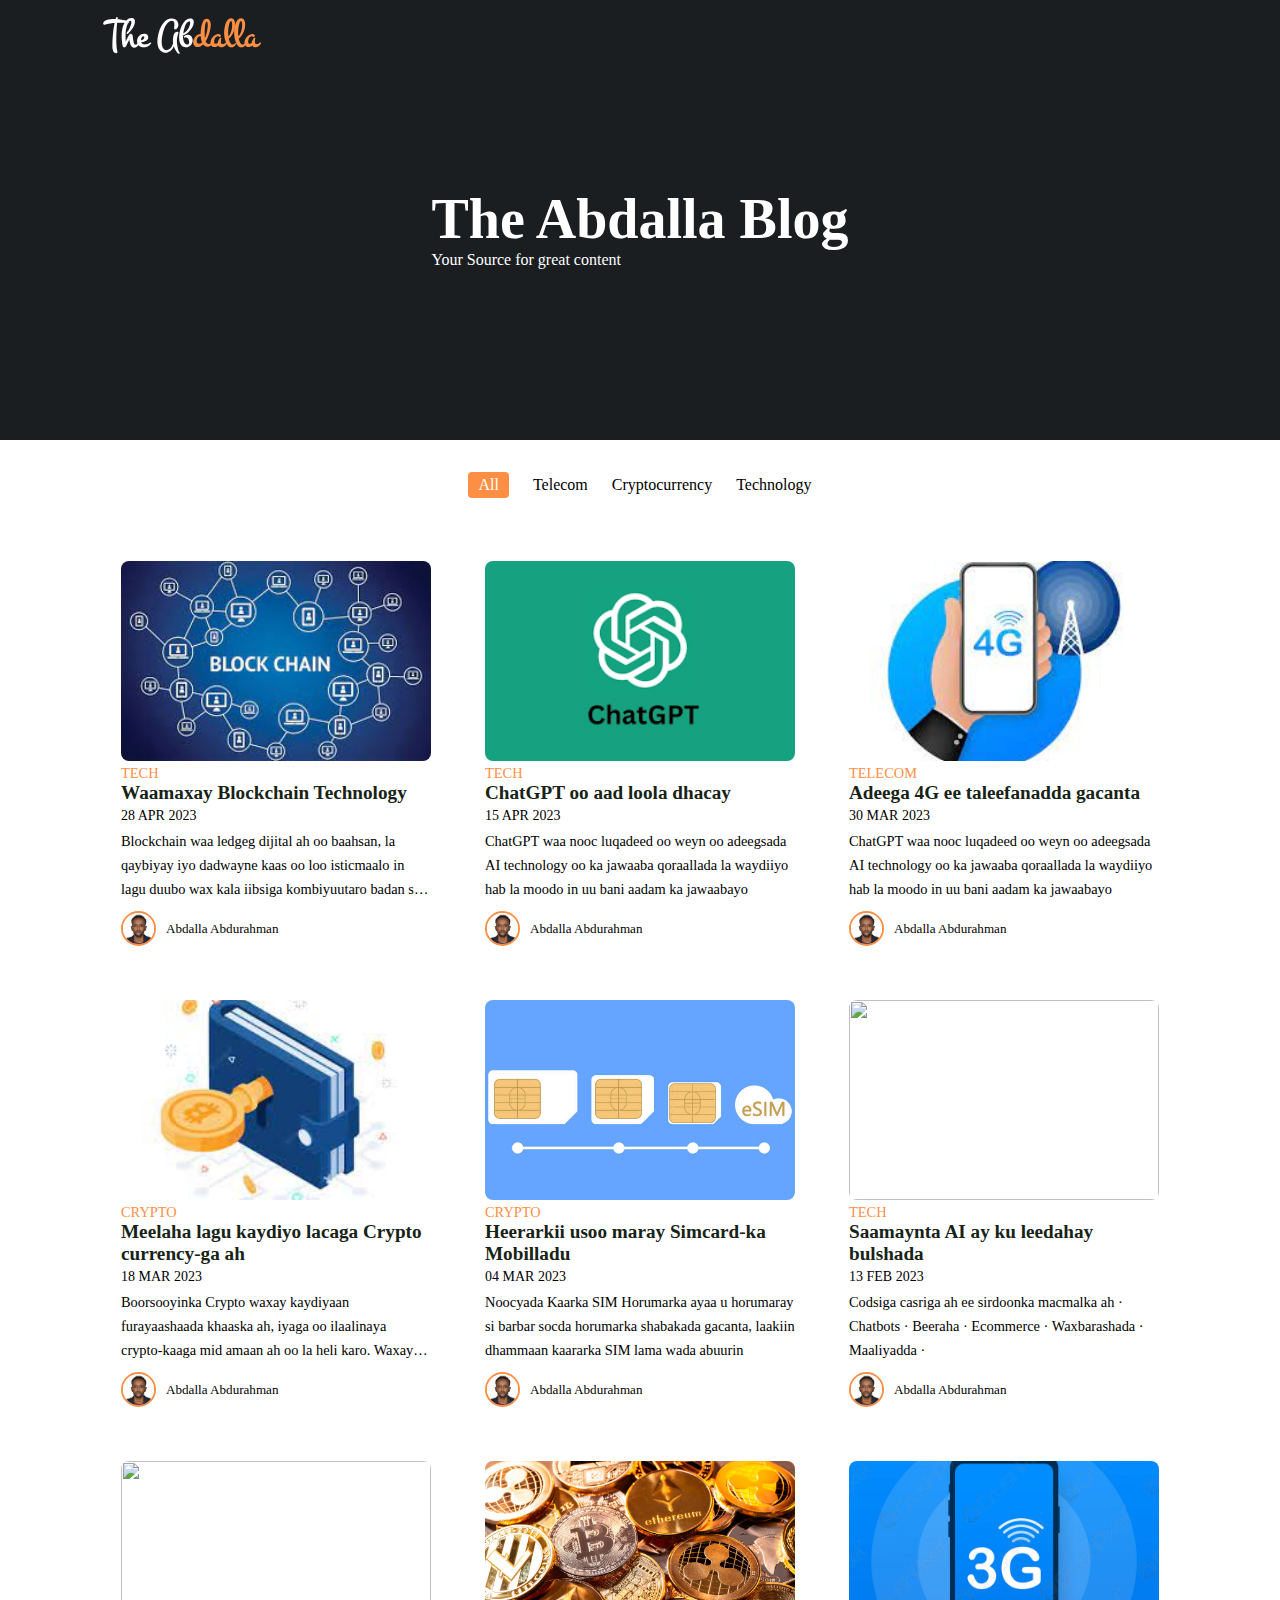
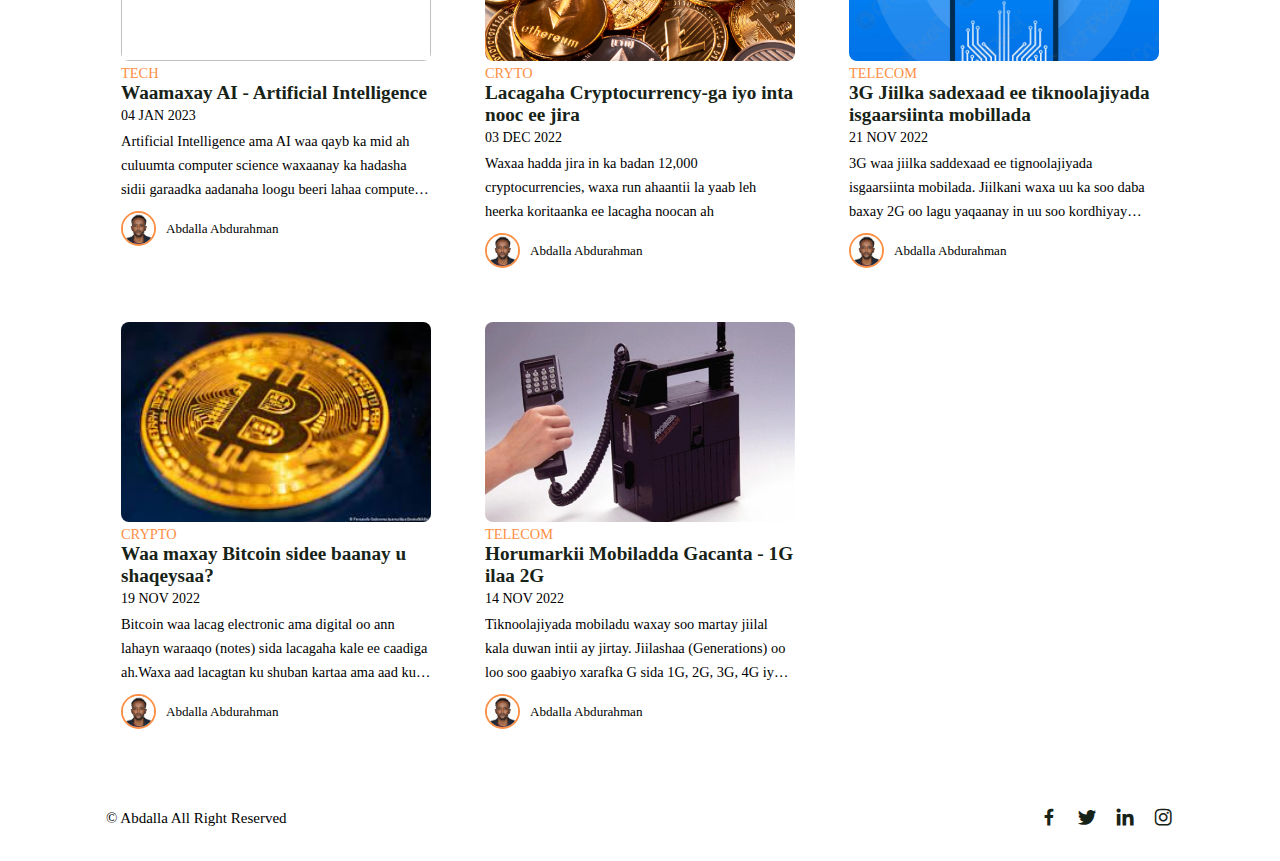
==== commit 4f87c454: "Update index.html" ====
--- a/index.html
+++ b/index.html
@@ -49,7 +49,7 @@
     <section class="post container">
          <!-- Post Box -11 -->
         
-        <div class="post-box Tech">
+        <div class="post-box tech">
             <img src="img/Apr/blockchain.jpeg" alt="" class="post-img">
             <h2 class="category">Tech</h2>
             <a href="2023/Apr/Waamaxay Blockchain Technology.html" class="post-title">
@@ -66,7 +66,7 @@
         
          <!-- Post Box -10 -->
         
-        <div class="post-box Tech">
+        <div class="post-box tech">
             <img src="img/Apr/chatgpt.png" alt="" class="post-img">
             <h2 class="category">Tech</h2>
             <a href="2023/Apr/ChatGPT oo aad loola dhacay.html" class="post-title">
@@ -82,9 +82,9 @@
         </div>
          <!-- Post Box -9 -->
         
-        <div class="post-box Telecom">
+        <div class="post-box telecom">
             <img src="img/Mar/4G logo.jpeg" alt="" class="post-img">
-            <h2 class="category">Tech</h2>
+            <h2 class="category">Telecom</h2>
             <a href="2023/Mar/Adeega 4G ee taleefanadda gacanta.html" class="post-title">
            Adeega 4G ee taleefanadda gacanta
             </a>
@@ -99,7 +99,7 @@
         
          <!-- Post Box -8 -->
         
-       <div class="post-box Telecom">
+       <div class="post-box crypto">
             <img src="img/Mar/crypto wallet.jpeg" alt="" class="post-img">
             <h2 class="category">Crypto</h2>
             <a href="2023/Mar/Meelaha lagu kaydiyo lacaga Crypto currency-ga ah.html" class="post-title">
@@ -116,7 +116,7 @@
         
          <!-- Post Box -7 --> 
         
-       <div class="post-box Telecom">
+       <div class="post-box telecom">
             <img src="img/Mar/sim card.jpg" alt="" class="post-img">
             <h2 class="category">Crypto</h2>
             <a href="2023/Mar/Heerarkii usoo maray Simcard-ka Mobilladu.html" class="post-title">
@@ -133,14 +133,14 @@
         
          <!-- Post Box -6 -->
         
-        <div class="post-box crypto">
-            <img src="img/Dec/cryptocurrency.jpg" alt="" class="post-img">
-            <h2 class="category">CRYTO</h2>
-            <a href="2022/Dec/Lacagaha Cryptocurrency-ga iyo inta nooc ee jira.html" class="post-title">
-           Lacagaha Cryptocurrency-ga iyo inta nooc ee jira
-            </a>
-            <span class="post-date">03 Dec 2022</span>
-            <p class="post-description">Waxaa hadda jira in ka badan 12,000 cryptocurrencies, waxa run ahaantii la yaab leh heerka koritaanka ee lacagha noocan ah </p>
+       <div class="post-box tech">
+            <img src="img/Mar/AI applications.jpeg" alt="" class="post-img">
+            <h2 class="category">Tech</h2>
+            <a href="2023/Feb/Saamaynta AI ay ku leedahay bulshada.html" class="post-title">
+       Saamaynta AI ay ku leedahay bulshada
+            </a>
+            <span class="post-date">13 Feb 2023</span>
+            <p class="post-description">Codsiga casriga ah ee sirdoonka macmalka ah · Chatbots · Beeraha · Ecommerce · Waxbarashada · Maaliyadda ·  </p>
             <!-- profile -->
             <div class="profile">
                 <img src="img/author.png " alt="" class="profile-img">
@@ -150,14 +150,14 @@
         
          <!-- Post Box -5 -->
         
-        <div class="post-box crypto">
-            <img src="img/Dec/cryptocurrency.jpg" alt="" class="post-img">
-            <h2 class="category">CRYTO</h2>
-            <a href="2022/Dec/Lacagaha Cryptocurrency-ga iyo inta nooc ee jira.html" class="post-title">
-           Lacagaha Cryptocurrency-ga iyo inta nooc ee jira
-            </a>
-            <span class="post-date">03 Dec 2022</span>
-            <p class="post-description">Waxaa hadda jira in ka badan 12,000 cryptocurrencies, waxa run ahaantii la yaab leh heerka koritaanka ee lacagha noocan ah </p>
+       <div class="post-box tech">
+            <img src="img/Mar/AI logo.jpeg" alt="" class="post-img">
+            <h2 class="category">Tech</h2>
+            <a href="2023/Jan/Waamaxay AI - Artificial Intelligence.html" class="post-title">
+      Waamaxay AI - Artificial Intelligence
+            </a>
+            <span class="post-date">04 Jan 2023</span>
+            <p class="post-description">Artificial Intelligence ama AI waa qayb ka mid ah culuumta computer science  waxaanay ka hadasha sidii garaadka aadanaha loogu beeri lahaa computers, taas oo u saamaxaysa inay u fikiraan oo u dhaqmaan sida aadanaha.</p>
             <!-- profile -->
             <div class="profile">
                 <img src="img/author.png " alt="" class="profile-img">
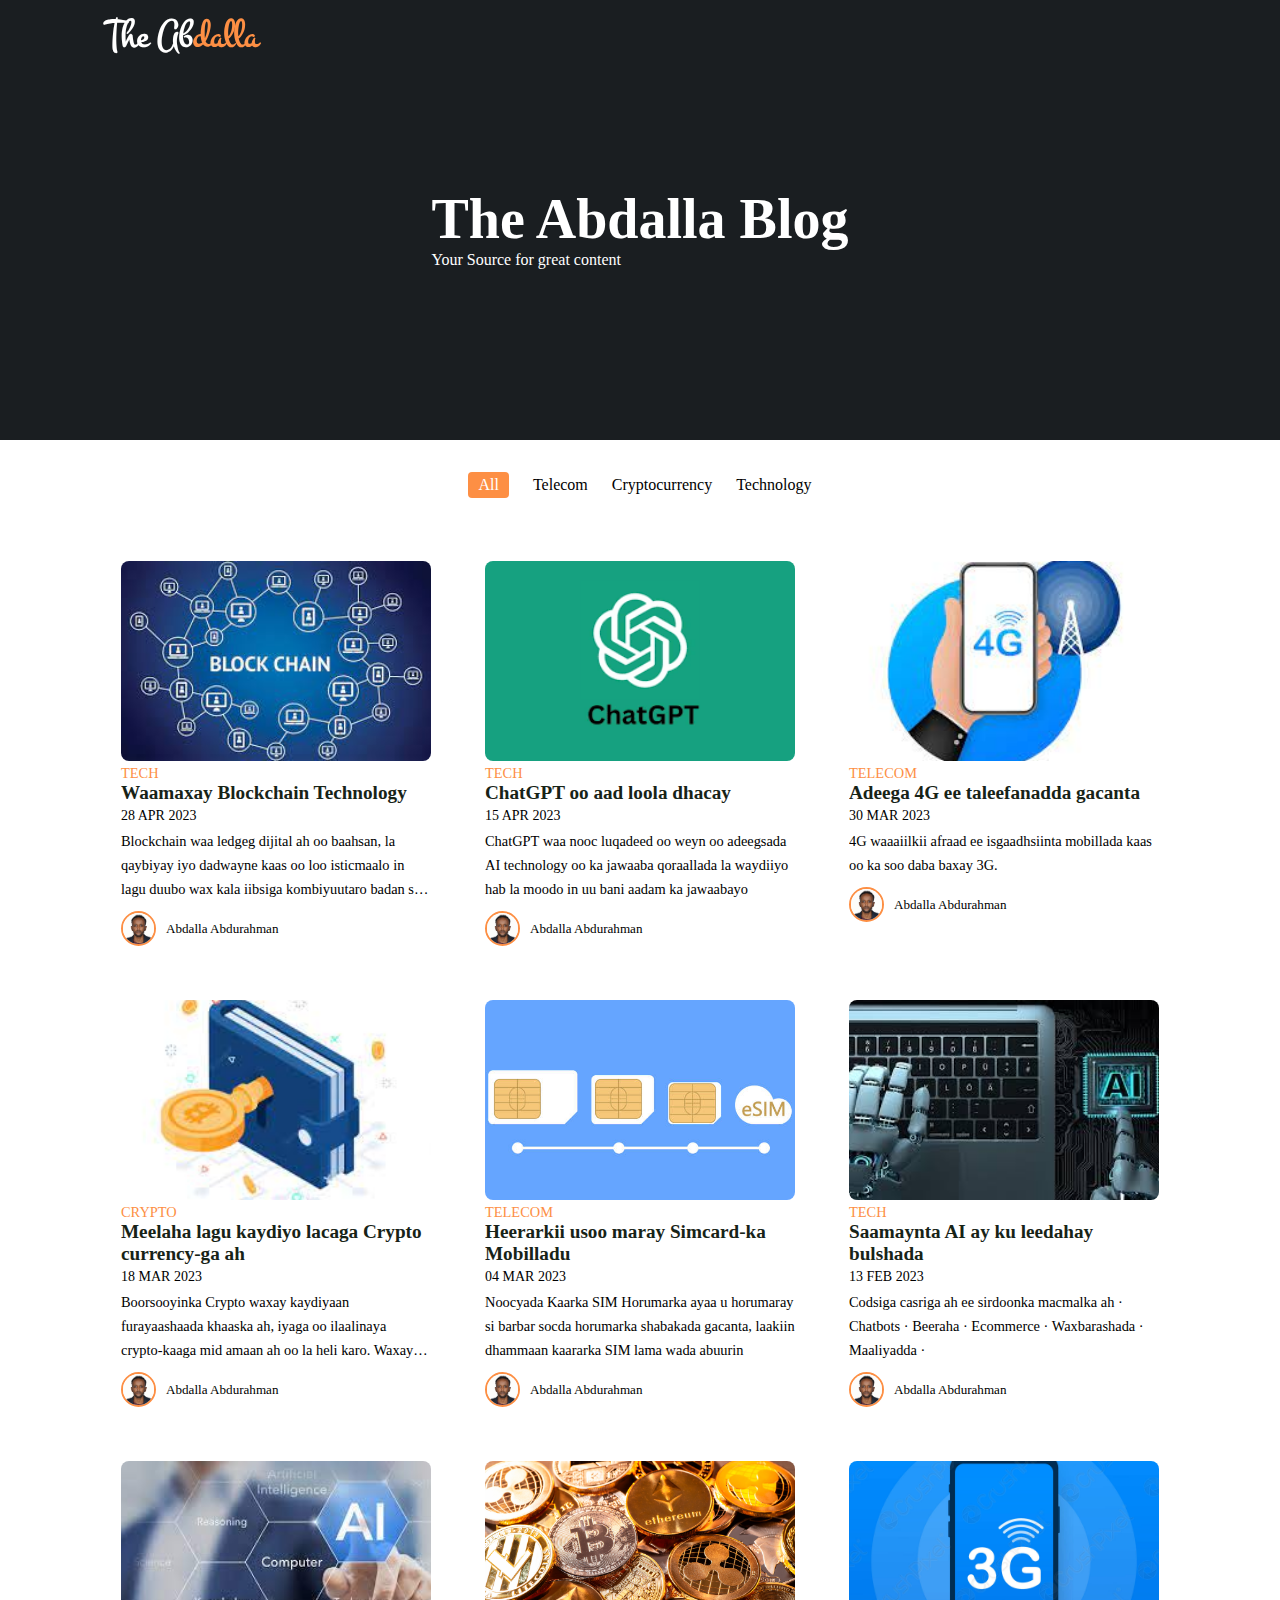
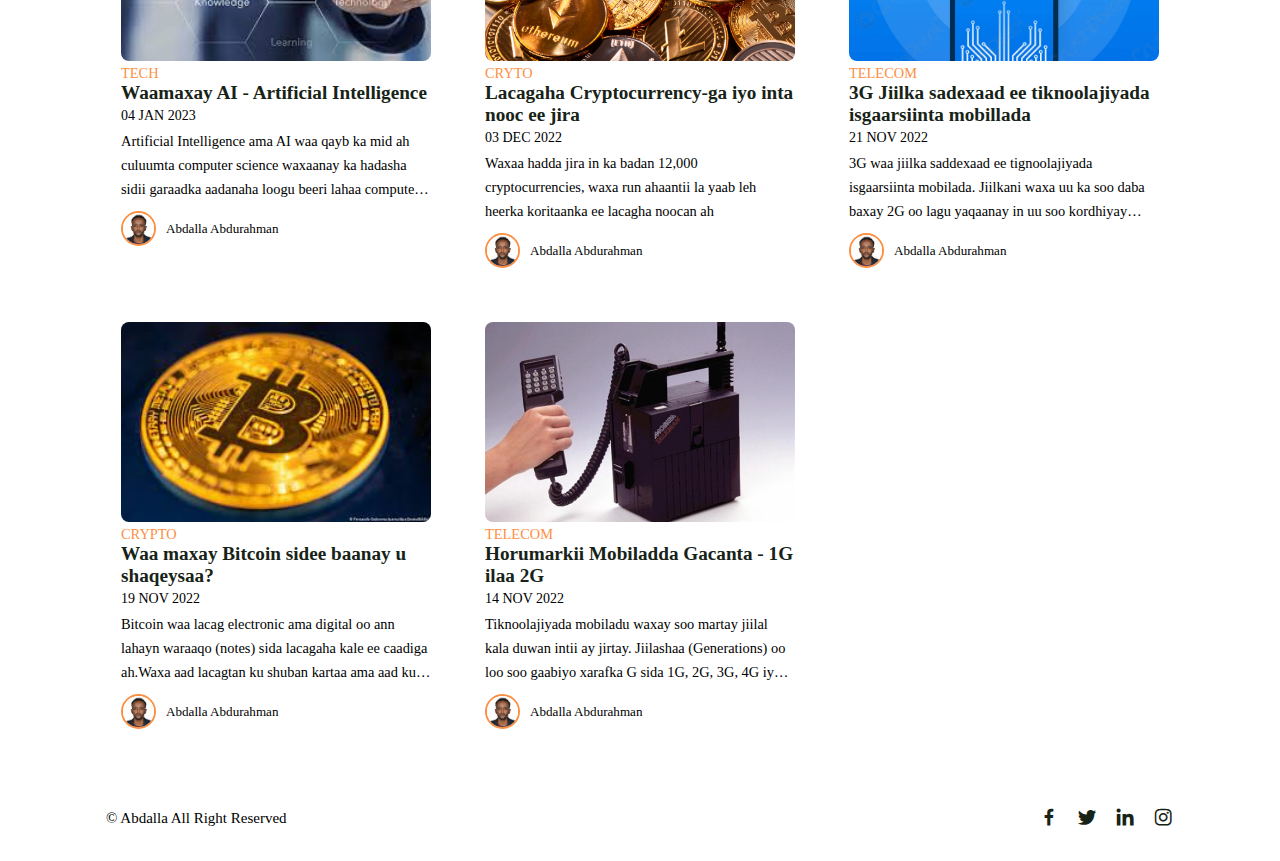
==== commit fe3ec6c8: "Update index.html" ====
--- a/index.html
+++ b/index.html
@@ -89,7 +89,7 @@
            Adeega 4G ee taleefanadda gacanta
             </a>
             <span class="post-date">30 Mar 2023</span>
-            <p class="post-description">ChatGPT waa nooc luqadeed oo weyn oo adeegsada AI technology oo ka jawaaba qoraallada la waydiiyo hab la moodo in uu bani aadam ka jawaabayo  </p>
+            <p class="post-description">4G waaaiilkii afraad ee isgaadhsiinta mobillada kaas oo ka soo daba baxay 3G. </p>
             <!-- profile -->
             <div class="profile">
                 <img src="img/author.png " alt="" class="profile-img">
@@ -118,7 +118,7 @@
         
        <div class="post-box telecom">
             <img src="img/Mar/sim card.jpg" alt="" class="post-img">
-            <h2 class="category">Crypto</h2>
+           <h2 class="category">Telecom</h2>
             <a href="2023/Mar/Heerarkii usoo maray Simcard-ka Mobilladu.html" class="post-title">
         Heerarkii usoo maray Simcard-ka Mobilladu
             </a>
